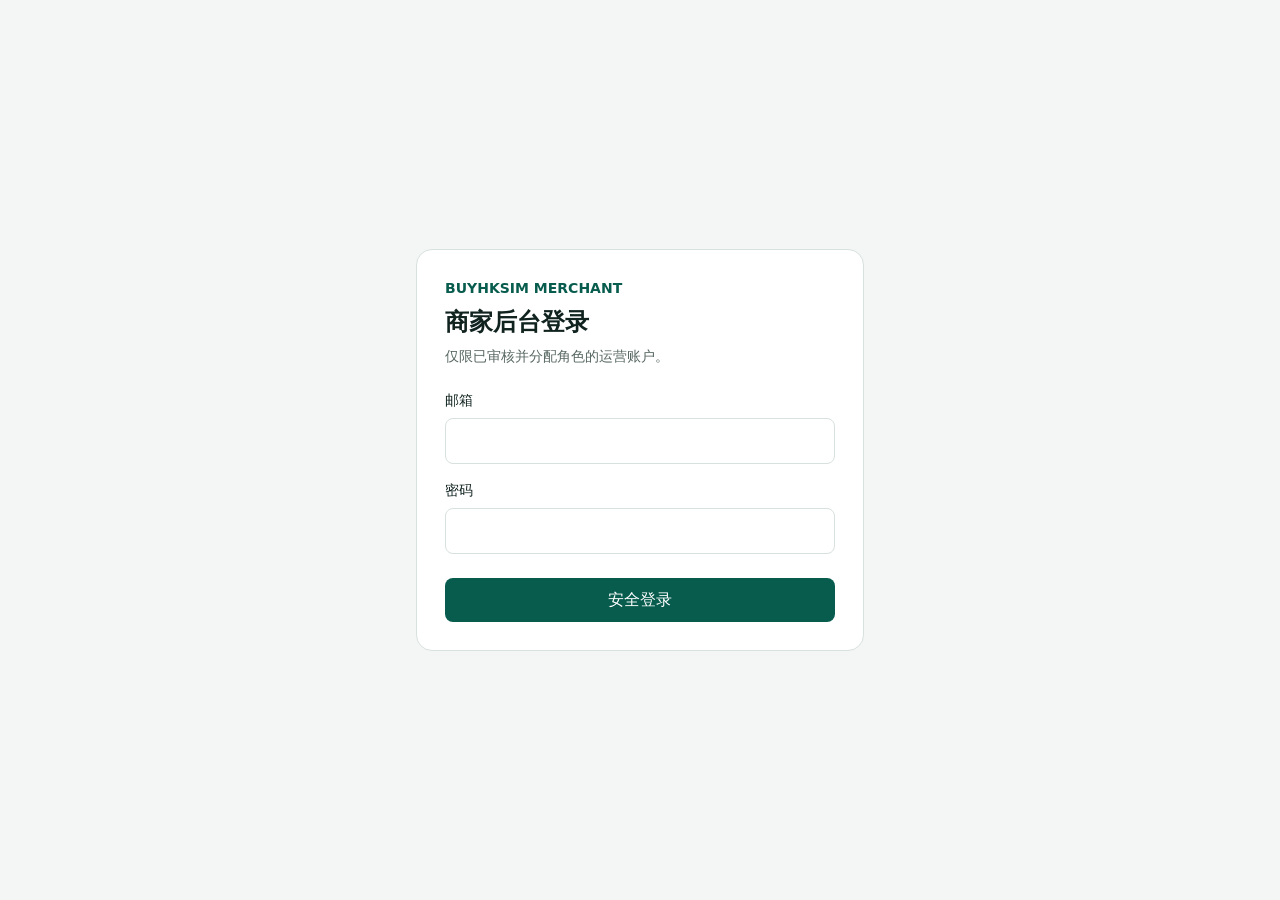
==== index.html @ 3c822fa8 "Deploy BUYHKSIM admin preview" ====
<!DOCTYPE html><!--r_pA7BIcDz5GwpCzPeZqg--><html lang="zh-CN"><head><meta charSet="utf-8"/><meta name="viewport" content="width=device-width, initial-scale=1"/><link rel="stylesheet" href="/_next/static/css/5948abf37338e912.css" data-precedence="next"/><link rel="preload" as="script" fetchPriority="low" href="/_next/static/chunks/webpack-d9fe5c5ec31b2563.js"/><script src="/_next/static/chunks/0a15a5ab-22b1b95393511d55.js" async=""></script><script src="/_next/static/chunks/238-93053481cd14ea7a.js" async=""></script><script src="/_next/static/chunks/main-app-5f81127632abc737.js" async=""></script><script src="/_next/static/chunks/9-a4e8e1571bce4698.js" async=""></script><script src="/_next/static/chunks/396-c5452c662c9ab823.js" async=""></script><script src="/_next/static/chunks/819-9cd916f6e30139cc.js" async=""></script><script src="/_next/static/chunks/app/layout-483d50306d884c04.js" async=""></script><script src="/_next/static/chunks/app/error-6ee60483fe021805.js" async=""></script><script src="/_next/static/chunks/app/not-found-3447f2c34a477557.js" async=""></script><script src="/_next/static/chunks/app/page-5057afc28512d126.js" async=""></script><meta name="theme-color" media="(prefers-color-scheme: light)" content="#f3f6f4"/><meta name="theme-color" media="(prefers-color-scheme: dark)" content="#07110e"/><meta name="color-scheme" content="light dark"/><title>BUYHKSIM 商家管理后台</title><meta name="description" content="BUYHKSIM 商品、订单、库存、营销与财务运营后台"/><meta name="robots" content="noindex, nofollow"/><script id="admin-theme-bootstrap">(()=>{try{const t=localStorage.getItem("buyhksim-admin-theme")||"system";const d=t==="dark"||(t==="system"&&matchMedia("(prefers-color-scheme: dark)").matches);document.documentElement.dataset.theme=d?"dark":"light"}catch{document.documentElement.dataset.theme="light"}})()</script><script src="/_next/static/chunks/polyfills-42372ed130431b0a.js" noModule=""></script></head><body><div hidden=""><!--$--><!--/$--></div><div class="grid min-h-screen place-items-center quiet">正在验证管理会话…</div><script src="/_next/static/chunks/webpack-d9fe5c5ec31b2563.js" id="_R_" async=""></script><script>(self.__next_f=self.__next_f||[]).push([0])</script><script>self.__next_f.push([1,"1:\"$Sreact.fragment\"\n2:I[2497,[\"9\",\"static/chunks/9-a4e8e1571bce4698.js\",\"396\",\"static/chunks/396-c5452c662c9ab823.js\",\"819\",\"static/chunks/819-9cd916f6e30139cc.js\",\"177\",\"static/chunks/app/layout-483d50306d884c04.js\"],\"AdminShell\"]\n3:I[9849,[],\"\"]\n4:I[7799,[\"39\",\"static/chunks/app/error-6ee60483fe021805.js\"],\"default\"]\n5:I[7069,[],\"\"]\n6:I[2396,[\"396\",\"static/chunks/396-c5452c662c9ab823.js\",\"345\",\"static/chunks/app/not-found-3447f2c34a477557.js\"],\"\"]\n7:I[4768,[],\"ClientPageRoot\"]\n8:I[434,[\"9\",\"static/chunks/9-a4e8e1571bce4698.js\",\"396\",\"static/chunks/396-c5452c662c9ab823.js\",\"974\",\"static/chunks/app/page-5057afc28512d126.js\"],\"default\"]\nb:I[3788,[],\"OutletBoundary\"]\nd:I[6261,[],\"AsyncMetadataOutlet\"]\nf:I[3788,[],\"ViewportBoundary\"]\n11:I[3788,[],\"MetadataBoundary\"]\n12:\"$Sreact.suspense\"\n14:I[5691,[],\"\"]\n:HL[\"/_next/static/css/5948abf37338e912.css\",\"style\"]\n"])</script><script>self.__next_f.push([1,"0:{\"P\":null,\"b\":\"r-pA7BIcDz5GwpCzPeZqg\",\"p\":\"\",\"c\":[\"\",\"\"],\"i\":false,\"f\":[[[\"\",{\"children\":[\"__PAGE__\",{}]},\"$undefined\",\"$undefined\",true],[\"\",[\"$\",\"$1\",\"c\",{\"children\":[[[\"$\",\"link\",\"0\",{\"rel\":\"stylesheet\",\"href\":\"/_next/static/css/5948abf37338e912.css\",\"precedence\":\"next\",\"crossOrigin\":\"$undefined\",\"nonce\":\"$undefined\"}]],[\"$\",\"html\",null,{\"lang\":\"zh-CN\",\"suppressHydrationWarning\":true,\"children\":[[\"$\",\"head\",null,{\"children\":[\"$\",\"script\",null,{\"id\":\"admin-theme-bootstrap\",\"dangerouslySetInnerHTML\":{\"__html\":\"(()=\u003e{try{const t=localStorage.getItem(\\\"buyhksim-admin-theme\\\")||\\\"system\\\";const d=t===\\\"dark\\\"||(t===\\\"system\\\"\u0026\u0026matchMedia(\\\"(prefers-color-scheme: dark)\\\").matches);document.documentElement.dataset.theme=d?\\\"dark\\\":\\\"light\\\"}catch{document.documentElement.dataset.theme=\\\"light\\\"}})()\"}}]}],[\"$\",\"body\",null,{\"children\":[\"$\",\"$L2\",null,{\"children\":[\"$\",\"$L3\",null,{\"parallelRouterKey\":\"children\",\"error\":\"$4\",\"errorStyles\":[],\"errorScripts\":[],\"template\":[\"$\",\"$L5\",null,{}],\"templateStyles\":\"$undefined\",\"templateScripts\":\"$undefined\",\"notFound\":[[\"$\",\"section\",null,{\"className\":\"surface mx-auto max-w-xl rounded-2xl p-8 text-center\",\"children\":[[\"$\",\"p\",null,{\"className\":\"text-sm font-semibold text-[var(--forest)]\",\"children\":\"404\"}],[\"$\",\"h1\",null,{\"className\":\"mt-2 text-2xl font-black\",\"children\":\"管理页面不存在\"}],[\"$\",\"p\",null,{\"className\":\"mt-2 quiet\",\"children\":\"该功能可能已调整位置，请返回经营概览继续操作。\"}],[\"$\",\"$L6\",null,{\"href\":\"/\",\"className\":\"primary-action mt-6 inline-flex rounded-lg px-5 py-2.5 font-semibold\",\"children\":\"返回经营概览\"}]]}],[]],\"forbidden\":\"$undefined\",\"unauthorized\":\"$undefined\"}]}]}]]}]]}],{\"children\":[\"__PAGE__\",[\"$\",\"$1\",\"c\",{\"children\":[[\"$\",\"$L7\",null,{\"Component\":\"$8\",\"searchParams\":{},\"params\":{},\"promises\":[\"$@9\",\"$@a\"]}],null,[\"$\",\"$Lb\",null,{\"children\":[\"$Lc\",[\"$\",\"$Ld\",null,{\"promise\":\"$@e\"}]]}]]}],{},null,false]},[[\"$\",\"div\",\"l\",{\"role\":\"status\",\"aria-live\":\"polite\",\"className\":\"space-y-6\",\"children\":[[\"$\",\"span\",null,{\"className\":\"sr-only\",\"children\":\"正在加载管理页面\"}],[\"$\",\"div\",null,{\"className\":\"h-4 w-36 animate-pulse rounded bg-[var(--wash)]\"}],[\"$\",\"div\",null,{\"className\":\"h-10 w-56 animate-pulse rounded-lg bg-[var(--wash)]\"}],[\"$\",\"div\",null,{\"className\":\"grid gap-4 sm:grid-cols-2 xl:grid-cols-4\",\"children\":[[\"$\",\"div\",\"0\",{\"className\":\"surface h-36 animate-pulse rounded-xl bg-[var(--surface-muted)]\"}],[\"$\",\"div\",\"1\",{\"className\":\"surface h-36 animate-pulse rounded-xl bg-[var(--surface-muted)]\"}],[\"$\",\"div\",\"2\",{\"className\":\"surface h-36 animate-pulse rounded-xl bg-[var(--surface-muted)]\"}],[\"$\",\"div\",\"3\",{\"className\":\"surface h-36 animate-pulse rounded-xl bg-[var(--surface-muted)]\"}]]}],[\"$\",\"div\",null,{\"className\":\"surface h-72 animate-pulse rounded-xl bg-[var(--surface-muted)]\"}]]}],[],[]],false],[\"$\",\"$1\",\"h\",{\"children\":[null,[[\"$\",\"$Lf\",null,{\"children\":\"$L10\"}],null],[\"$\",\"$L11\",null,{\"children\":[\"$\",\"div\",null,{\"hidden\":true,\"children\":[\"$\",\"$12\",null,{\"fallback\":null,\"children\":\"$L13\"}]}]}]]}],false]],\"m\":\"$undefined\",\"G\":[\"$14\",[]],\"s\":false,\"S\":true}\n"])</script><script>self.__next_f.push([1,"9:{}\na:\"$0:f:0:1:2:children:1:props:children:0:props:params\"\n"])</script><script>self.__next_f.push([1,"10:[[\"$\",\"meta\",\"0\",{\"charSet\":\"utf-8\"}],[\"$\",\"meta\",\"1\",{\"name\":\"viewport\",\"content\":\"width=device-width, initial-scale=1\"}],[\"$\",\"meta\",\"2\",{\"name\":\"theme-color\",\"media\":\"(prefers-color-scheme: light)\",\"content\":\"#f3f6f4\"}],[\"$\",\"meta\",\"3\",{\"name\":\"theme-color\",\"media\":\"(prefers-color-scheme: dark)\",\"content\":\"#07110e\"}],[\"$\",\"meta\",\"4\",{\"name\":\"color-scheme\",\"content\":\"light dark\"}]]\nc:null\n"])</script><script>self.__next_f.push([1,"e:{\"metadata\":[[\"$\",\"title\",\"0\",{\"children\":\"BUYHKSIM 商家管理后台\"}],[\"$\",\"meta\",\"1\",{\"name\":\"description\",\"content\":\"BUYHKSIM 商品、订单、库存、营销与财务运营后台\"}],[\"$\",\"meta\",\"2\",{\"name\":\"robots\",\"content\":\"noindex, nofollow\"}]],\"error\":null,\"digest\":\"$undefined\"}\n"])</script><script>self.__next_f.push([1,"13:\"$e:metadata\"\n"])</script></body></html>
---- _next/static/css/5948abf37338e912.css ----
/*! tailwindcss v4.3.3 | MIT License | https://tailwindcss.com */@layer properties{@supports (((-webkit-hyphens:none)) and (not (margin-trim:inline))) or ((-moz-orient:inline) and (not (color:rgb(from red r g b)))){*,::backdrop,:after,:before{--tw-translate-x:0;--tw-translate-y:0;--tw-translate-z:0;--tw-space-y-reverse:0;--tw-border-style:solid;--tw-font-weight:initial;--tw-tracking:initial;--tw-shadow:0 0 #0000;--tw-shadow-color:initial;--tw-shadow-alpha:100%;--tw-inset-shadow:0 0 #0000;--tw-inset-shadow-color:initial;--tw-inset-shadow-alpha:100%;--tw-ring-color:initial;--tw-ring-shadow:0 0 #0000;--tw-inset-ring-color:initial;--tw-inset-ring-shadow:0 0 #0000;--tw-ring-inset:initial;--tw-ring-offset-width:0px;--tw-ring-offset-color:#fff;--tw-ring-offset-shadow:0 0 #0000}}}@layer theme{:host,:root{--font-sans:-apple-system,BlinkMacSystemFont,"Segoe UI",Roboto,"Helvetica Neue","Noto Sans",Arial,sans-serif,"Apple Color Emoji","Segoe UI Emoji","Segoe UI Symbol","Noto Color Emoji";--font-mono:ui-monospace,SFMono-Regular,Menlo,Monaco,Consolas,"Liberation Mono","Courier New",monospace;--color-amber-600:oklch(66.6% .179 58.318);--color-amber-700:oklch(55.5% .163 48.998);--color-slate-50:oklch(98.4% .003 247.858);--color-white:#fff;--spacing:.25rem;--container-md:28rem;--container-xl:36rem;--container-3xl:48rem;--text-xs:.75rem;--text-xs--line-height:calc(1 / .75);--text-sm:.875rem;--text-sm--line-height:calc(1.25 / .875);--text-lg:1.125rem;--text-lg--line-height:calc(1.75 / 1.125);--text-xl:1.25rem;--text-xl--line-height:calc(1.75 / 1.25);--text-2xl:1.5rem;--text-2xl--line-height:calc(2 / 1.5);--text-3xl:1.875rem;--text-3xl--line-height:calc(2.25 / 1.875);--font-weight-medium:500;--font-weight-semibold:600;--font-weight-bold:700;--font-weight-black:900;--tracking-wider:.05em;--tracking-widest:.1em;--radius-lg:.5rem;--radius-xl:.75rem;--radius-2xl:1rem;--animate-pulse:pulse 2s cubic-bezier(.4,0,.6,1) infinite;--default-transition-duration:.15s;--default-transition-timing-function:cubic-bezier(.4,0,.2,1);--default-font-family:var(--font-sans);--default-mono-font-family:var(--font-mono)}}@layer base{*,::backdrop,:after,:before{box-sizing:border-box;border:0 solid;margin:0;padding:0}::file-selector-button{box-sizing:border-box;border:0 solid;margin:0;padding:0}:host,html{-webkit-text-size-adjust:100%;tab-size:4;line-height:1.5;font-family:var(--default-font-family,-apple-system,BlinkMacSystemFont,"Segoe UI",Roboto,"Helvetica Neue","Noto Sans",Arial,sans-serif,"Apple Color Emoji","Segoe UI Emoji","Segoe UI Symbol","Noto Color Emoji");font-feature-settings:var(--default-font-feature-settings,normal);font-variation-settings:var(--default-font-variation-settings,normal);-webkit-tap-highlight-color:transparent}hr{height:0;color:inherit;border-top-width:1px}abbr:where([title]){-webkit-text-decoration:underline dotted;text-decoration:underline dotted}h1,h2,h3,h4,h5,h6{font-size:inherit;font-weight:inherit}a{color:inherit;-webkit-text-decoration:inherit;text-decoration:inherit}b,strong{font-weight:bolder}code,kbd,pre,samp{font-family:var(--default-mono-font-family,ui-monospace,SFMono-Regular,Menlo,Monaco,Consolas,"Liberation Mono","Courier New",monospace);font-feature-settings:var(--default-mono-font-feature-settings,normal);font-variation-settings:var(--default-mono-font-variation-settings,normal);font-size:1em}small{font-size:80%}sub,sup{vertical-align:baseline;font-size:75%;line-height:0;position:relative}sub{bottom:-.25em}sup{top:-.5em}table{text-indent:0;border-color:inherit;border-collapse:collapse}:-moz-focusring:where(:not(iframe)){outline:auto}progress{vertical-align:baseline}summary{display:list-item}menu,ol,ul{list-style:none}audio,canvas,embed,iframe,img,object,svg,video{vertical-align:middle;display:block}img,video{max-width:100%;height:auto}button,input,optgroup,select,textarea{font:inherit;font-feature-settings:inherit;font-variation-settings:inherit;letter-spacing:inherit;color:inherit;opacity:1;background-color:#0000;border-radius:0}::file-selector-button{font:inherit;font-feature-settings:inherit;font-variation-settings:inherit;letter-spacing:inherit;color:inherit;opacity:1;background-color:#0000;border-radius:0}:where(select:is([multiple],[size])) optgroup{font-weight:bolder}:where(select:is([multiple],[size])) optgroup option{padding-inline-start:20px}::file-selector-button{margin-inline-end:4px}::placeholder{opacity:1}@supports (not ((-webkit-appearance:-apple-pay-button))) or (contain-intrinsic-size:1px){::placeholder{color:currentColor}@supports (color:color-mix(in lab,red,red)){::placeholder{color:color-mix(in oklab,currentcolor 50%,transparent)}}}textarea{resize:vertical}::-webkit-search-decoration{-webkit-appearance:none}::-webkit-date-and-time-value{min-height:1lh;text-align:inherit}::-webkit-datetime-edit{display:inline-flex}::-webkit-datetime-edit-fields-wrapper{padding:0}::-webkit-datetime-edit,::-webkit-datetime-edit-year-field{padding-block:0}::-webkit-datetime-edit-day-field,::-webkit-datetime-edit-month-field{padding-block:0}::-webkit-datetime-edit-hour-field,::-webkit-datetime-edit-minute-field{padding-block:0}::-webkit-datetime-edit-millisecond-field,::-webkit-datetime-edit-second-field{padding-block:0}::-webkit-datetime-edit-meridiem-field{padding-block:0}::-webkit-calendar-picker-indicator{line-height:1}:-moz-ui-invalid{box-shadow:none}button,input:where([type=button],[type=reset],[type=submit]){appearance:button}::file-selector-button{appearance:button}::-webkit-inner-spin-button,::-webkit-outer-spin-button{height:auto}[hidden]:where(:not([hidden=until-found])){display:none!important}}@layer components;@layer utilities{.visible{visibility:visible}.sr-only{clip-path:inset(50%);white-space:nowrap;border-width:0;width:1px;height:1px;margin:-1px;padding:0;position:absolute;overflow:hidden}.fixed{position:fixed}.sticky{position:sticky}.inset-0{inset:0}.inset-y-0{inset-block:0}.top-0{top:0}.top-3{top:calc(var(--spacing) * 3)}.left-0{left:0}.left-3{left:calc(var(--spacing) * 3)}.z-10{z-index:10}.z-30{z-index:30}.z-40{z-index:40}.z-50{z-index:50}.z-\[90\]{z-index:90}.mx-auto{margin-inline:auto}.mt-1{margin-top:var(--spacing)}.mt-2{margin-top:calc(var(--spacing) * 2)}.mt-3{margin-top:calc(var(--spacing) * 3)}.mt-4{margin-top:calc(var(--spacing) * 4)}.mt-5{margin-top:calc(var(--spacing) * 5)}.mt-6{margin-top:calc(var(--spacing) * 6)}.mt-7{margin-top:calc(var(--spacing) * 7)}.mb-1{margin-bottom:var(--spacing)}.mb-2{margin-bottom:calc(var(--spacing) * 2)}.mb-6{margin-bottom:calc(var(--spacing) * 6)}.ml-auto{margin-left:auto}.block{display:block}.flex{display:flex}.grid{display:grid}.hidden{display:none}.inline-flex{display:inline-flex}.table{display:table}.h-4{height:calc(var(--spacing) * 4)}.h-9{height:calc(var(--spacing) * 9)}.h-10{height:calc(var(--spacing) * 10)}.h-20{height:calc(var(--spacing) * 20)}.h-36{height:calc(var(--spacing) * 36)}.h-72{height:calc(var(--spacing) * 72)}.h-fit{height:fit-content}.max-h-\[92vh\]{max-height:92vh}.min-h-11{min-height:calc(var(--spacing) * 11)}.min-h-20{min-height:calc(var(--spacing) * 20)}.min-h-24{min-height:calc(var(--spacing) * 24)}.min-h-screen{min-height:100vh}.w-9{width:calc(var(--spacing) * 9)}.w-10{width:calc(var(--spacing) * 10)}.w-36{width:calc(var(--spacing) * 36)}.w-56{width:calc(var(--spacing) * 56)}.w-\[280px\]{width:280px}.w-full{width:100%}.max-w-3xl{max-width:var(--container-3xl)}.max-w-md{max-width:var(--container-md)}.max-w-xl{max-width:var(--container-xl)}.min-w-0{min-width:0}.min-w-\[220px\]{min-width:220px}.min-w-\[760px\]{min-width:760px}.min-w-\[900px\]{min-width:900px}.flex-1{flex:1}.shrink-0{flex-shrink:0}.-translate-x-full{--tw-translate-x:-100%}.-translate-x-full,.translate-x-0{translate:var(--tw-translate-x) var(--tw-translate-y)}.translate-x-0{--tw-translate-x:0px}.-translate-y-24{--tw-translate-y:calc(var(--spacing) * -24);translate:var(--tw-translate-x) var(--tw-translate-y)}.animate-pulse{animation:var(--animate-pulse)}.flex-wrap{flex-wrap:wrap}.place-items-center{place-items:center}.items-center{align-items:center}.items-end{align-items:flex-end}.justify-between{justify-content:space-between}.justify-end{justify-content:flex-end}.gap-1{gap:var(--spacing)}.gap-2{gap:calc(var(--spacing) * 2)}.gap-3{gap:calc(var(--spacing) * 3)}.gap-4{gap:calc(var(--spacing) * 4)}.gap-6{gap:calc(var(--spacing) * 6)}:where(.space-y-3>:not(:last-child)){--tw-space-y-reverse:0;margin-block-start:calc(calc(var(--spacing) * 3) * var(--tw-space-y-reverse));margin-block-end:calc(calc(var(--spacing) * 3) * calc(1 - var(--tw-space-y-reverse)))}:where(.space-y-6>:not(:last-child)){--tw-space-y-reverse:0;margin-block-start:calc(calc(var(--spacing) * 6) * var(--tw-space-y-reverse));margin-block-end:calc(calc(var(--spacing) * 6) * calc(1 - var(--tw-space-y-reverse)))}.truncate{text-overflow:ellipsis;white-space:nowrap}.overflow-hidden,.truncate{overflow:hidden}.overflow-x-auto{overflow-x:auto}.overflow-y-auto{overflow-y:auto}.rounded{border-radius:.25rem}.rounded-2xl{border-radius:var(--radius-2xl)}.rounded-full{border-radius:3.40282e+38px}.rounded-lg{border-radius:var(--radius-lg)}.rounded-xl{border-radius:var(--radius-xl)}.border{border-style:var(--tw-border-style);border-width:1px}.border-2{border-style:var(--tw-border-style);border-width:2px}.border-t{border-top-style:var(--tw-border-style);border-top-width:1px}.border-b{border-bottom-style:var(--tw-border-style);border-bottom-width:1px}.border-dashed{--tw-border-style:dashed;border-style:dashed}.border-\[var\(--forest\)\]{border-color:var(--forest)}.border-\[var\(--line\)\]{border-color:var(--line)}.border-white\/10{border-color:#ffffff1a}@supports (color:color-mix(in lab,red,red)){.border-white\/10{border-color:color-mix(in oklab,var(--color-white) 10%,transparent)}}.bg-\[\#0b6d5b\]{background-color:#0b6d5b}.bg-\[\#071526\]{background-color:#071526}.bg-\[var\(--action\)\]{background-color:var(--action)}.bg-\[var\(--page\)\]{background-color:var(--page)}.bg-\[var\(--sidebar\)\]{background-color:var(--sidebar)}.bg-\[var\(--surface\)\]{background-color:var(--surface)}.bg-\[var\(--surface-muted\)\]{background-color:var(--surface-muted)}.bg-\[var\(--surface-raised\)\]{background-color:var(--surface-raised)}.bg-\[var\(--wash\)\]{background-color:var(--wash)}.bg-slate-50{background-color:var(--color-slate-50)}.bg-transparent{background-color:#0000}.bg-white\/14{background-color:#ffffff24}@supports (color:color-mix(in lab,red,red)){.bg-white\/14{background-color:color-mix(in oklab,var(--color-white) 14%,transparent)}}.p-3{padding:calc(var(--spacing) * 3)}.p-4{padding:calc(var(--spacing) * 4)}.p-5{padding:calc(var(--spacing) * 5)}.p-6{padding:calc(var(--spacing) * 6)}.p-7{padding:calc(var(--spacing) * 7)}.p-8{padding:calc(var(--spacing) * 8)}.p-10{padding:calc(var(--spacing) * 10)}.px-2{padding-inline:calc(var(--spacing) * 2)}.px-2\.5{padding-inline:calc(var(--spacing) * 2.5)}.px-3{padding-inline:calc(var(--spacing) * 3)}.px-4{padding-inline:calc(var(--spacing) * 4)}.px-5{padding-inline:calc(var(--spacing) * 5)}.py-1{padding-block:var(--spacing)}.py-1\.5{padding-block:calc(var(--spacing) * 1.5)}.py-2{padding-block:calc(var(--spacing) * 2)}.py-2\.5{padding-block:calc(var(--spacing) * 2.5)}.py-3{padding-block:calc(var(--spacing) * 3)}.pt-5{padding-top:calc(var(--spacing) * 5)}.pb-3{padding-bottom:calc(var(--spacing) * 3)}.pb-4{padding-bottom:calc(var(--spacing) * 4)}.text-center{text-align:center}.text-left{text-align:left}.font-mono{font-family:var(--font-mono)}.text-2xl{font-size:var(--text-2xl);line-height:var(--tw-leading,var(--text-2xl--line-height))}.text-3xl{font-size:var(--text-3xl);line-height:var(--tw-leading,var(--text-3xl--line-height))}.text-lg{font-size:var(--text-lg);line-height:var(--tw-leading,var(--text-lg--line-height))}.text-sm{font-size:var(--text-sm);line-height:var(--tw-leading,var(--text-sm--line-height))}.text-xl{font-size:var(--text-xl);line-height:var(--tw-leading,var(--text-xl--line-height))}.text-xs{font-size:var(--text-xs);line-height:var(--tw-leading,var(--text-xs--line-height))}.font-black{--tw-font-weight:var(--font-weight-black);font-weight:var(--font-weight-black)}.font-bold{--tw-font-weight:var(--font-weight-bold);font-weight:var(--font-weight-bold)}.font-medium{--tw-font-weight:var(--font-weight-medium);font-weight:var(--font-weight-medium)}.font-semibold{--tw-font-weight:var(--font-weight-semibold);font-weight:var(--font-weight-semibold)}.tracking-wider{--tw-tracking:var(--tracking-wider);letter-spacing:var(--tracking-wider)}.tracking-widest{--tw-tracking:var(--tracking-widest);letter-spacing:var(--tracking-widest)}.text-\[var\(--forest\)\]{color:var(--forest)}.text-\[var\(--muted\)\]{color:var(--muted)}.text-amber-600{color:var(--color-amber-600)}.text-amber-700{color:var(--color-amber-700)}.text-white{color:var(--color-white)}.text-white\/60{color:#fff9}@supports (color:color-mix(in lab,red,red)){.text-white\/60{color:color-mix(in oklab,var(--color-white) 60%,transparent)}}.text-white\/70{color:#ffffffb3}@supports (color:color-mix(in lab,red,red)){.text-white\/70{color:color-mix(in oklab,var(--color-white) 70%,transparent)}}.uppercase{text-transform:uppercase}.shadow-2xl{--tw-shadow:0 25px 50px -12px var(--tw-shadow-color,#00000040)}.ring-2,.shadow-2xl{box-shadow:var(--tw-inset-shadow),var(--tw-inset-ring-shadow),var(--tw-ring-offset-shadow),var(--tw-ring-shadow),var(--tw-shadow)}.ring-2{--tw-ring-shadow:var(--tw-ring-inset,) 0 0 0 calc(2px + var(--tw-ring-offset-width)) var(--tw-ring-color,currentcolor)}.ring-\[var\(--focus\)\]{--tw-ring-color:var(--focus)}.transition-colors{transition-property:color,background-color,border-color,outline-color,text-decoration-color,fill,stroke,--tw-gradient-from,--tw-gradient-via,--tw-gradient-to;transition-timing-function:var(--tw-ease,var(--default-transition-timing-function));transition-duration:var(--tw-duration,var(--default-transition-duration))}.transition-transform{transition-property:transform,translate,scale,rotate;transition-timing-function:var(--tw-ease,var(--default-transition-timing-function));transition-duration:var(--tw-duration,var(--default-transition-duration))}.outline-none{--tw-outline-style:none;outline-style:none}@media (hover:hover){.hover\:border-\[var\(--forest\)\]:hover{border-color:var(--forest)}.hover\:bg-\[var\(--wash\)\]:hover{background-color:var(--wash)}.hover\:bg-white\/8:hover{background-color:#ffffff14}@supports (color:color-mix(in lab,red,red)){.hover\:bg-white\/8:hover{background-color:color-mix(in oklab,var(--color-white) 8%,transparent)}}.hover\:bg-white\/10:hover{background-color:#ffffff1a}@supports (color:color-mix(in lab,red,red)){.hover\:bg-white\/10:hover{background-color:color-mix(in oklab,var(--color-white) 10%,transparent)}}.hover\:text-\[var\(--ink\)\]:hover{color:var(--ink)}.hover\:text-white:hover{color:var(--color-white)}}.focus\:translate-y-0:focus{--tw-translate-y:0px;translate:var(--tw-translate-x) var(--tw-translate-y)}.disabled\:opacity-50:disabled{opacity:.5}@media (min-width:40rem){.sm\:col-span-2{grid-column:span 2/span 2}.sm\:block{display:block}.sm\:inline{display:inline}.sm\:grid-cols-2{grid-template-columns:repeat(2,minmax(0,1fr))}.sm\:gap-4{gap:calc(var(--spacing) * 4)}.sm\:p-5{padding:calc(var(--spacing) * 5)}}@media (min-width:48rem){.md\:block{display:block}}@media (min-width:64rem){.lg\:sticky{position:sticky}.lg\:top-0{top:0}.lg\:z-auto{z-index:auto}.lg\:block{display:block}.lg\:grid{display:grid}.lg\:hidden{display:none}.lg\:h-screen{height:100vh}.lg\:w-auto{width:auto}.lg\:translate-x-0{--tw-translate-x:0px;translate:var(--tw-translate-x) var(--tw-translate-y)}.lg\:grid-cols-\[250px_1fr\]{grid-template-columns:250px 1fr}.lg\:p-8{padding:calc(var(--spacing) * 8)}.lg\:px-8{padding-inline:calc(var(--spacing) * 8)}}@media (min-width:80rem){.xl\:sticky{position:sticky}.xl\:top-28{top:calc(var(--spacing) * 28)}.xl\:grid-cols-4{grid-template-columns:repeat(4,minmax(0,1fr))}.xl\:grid-cols-\[1\.5fr_1fr\]{grid-template-columns:1.5fr 1fr}.xl\:grid-cols-\[1fr_420px\]{grid-template-columns:1fr 420px}}}:root{color-scheme:light;--ink:#10231f;--forest:#075c4d;--action:#075c4d;--action-hover:#04483d;--on-action:#fff;--wash:#e8f2ef;--canvas:#f3f6f4;--surface:#fff;--surface-raised:#fff;--surface-muted:#f5f8f7;--field:#fff;--table-head:#edf3f1;--line:#d7e1dd;--muted:#576762;--overlay:#030c0aad;--focus:#075c4d52;--sidebar:#071526}[data-theme=dark]{color-scheme:dark;--ink:#eef7f4;--forest:#62d7bc;--action:#08705e;--action-hover:#0a806b;--on-action:#fff;--wash:#16332c;--canvas:#07110e;--surface:#0e1b17;--surface-raised:#14231e;--surface-muted:#10201b;--field:#0a1713;--table-head:#142720;--line:#294139;--muted:#a7b7b1;--overlay:#000403bd;--focus:#62d7bc61;--sidebar:#061426}*{box-sizing:border-box}body,html{min-width:320px}body,html{background:var(--canvas)}body{color:var(--ink);-webkit-font-smoothing:antialiased;margin:0;font-family:ui-sans-serif,system-ui,-apple-system,BlinkMacSystemFont,Segoe UI,PingFang SC,Microsoft YaHei,sans-serif;line-height:1.5;overflow-x:hidden}.surface{background:var(--surface)}.modal-surface,.surface{border:1px solid var(--line)}.modal-surface{background:var(--surface-raised);color:var(--ink)}.field-surface{background:var(--field);color:var(--ink)}.table-head{background:var(--table-head);color:var(--muted)}.secondary-action{background:var(--surface);color:var(--ink);border:1px solid var(--line)}.primary-action{background:var(--action);color:var(--on-action)}.primary-action:hover{background:var(--action-hover)}.quiet{color:var(--muted)}.app-overlay{background:var(--overlay)}button,input,select,textarea{min-width:0;font:inherit}input,select,textarea{color:var(--ink)}input::placeholder,textarea::placeholder{color:var(--muted);opacity:.82}button{cursor:pointer;line-height:1.25}button:disabled{cursor:not-allowed}a svg,button svg{flex:none}a,button,h1,h2,h3,p,span{overflow-wrap:anywhere}img,svg{max-width:100%}:focus-visible{outline:3px solid var(--focus);outline-offset:2px}.route-progress{z-index:80;background:var(--forest);opacity:0;pointer-events:none;width:36%;height:3px;position:fixed;inset:0 auto auto 0;transform:translate(-110%)}.route-progress[data-active=true]{opacity:1;animation:route-progress 1.1s ease-in-out infinite}@keyframes route-progress{0%{transform:translate(-110%)}to{transform:translate(390%)}}@media (prefers-reduced-motion:reduce){*,:after,:before{scroll-behavior:auto!important;transition-duration:.01ms!important;animation-duration:.01ms!important;animation-iteration-count:1!important}}@property --tw-translate-x{syntax:"*";inherits:false;initial-value:0}@property --tw-translate-y{syntax:"*";inherits:false;initial-value:0}@property --tw-translate-z{syntax:"*";inherits:false;initial-value:0}@property --tw-space-y-reverse{syntax:"*";inherits:false;initial-value:0}@property --tw-border-style{syntax:"*";inherits:false;initial-value:solid}@property --tw-font-weight{syntax:"*";inherits:false}@property --tw-tracking{syntax:"*";inherits:false}@property --tw-shadow{syntax:"*";inherits:false;initial-value:0 0 #0000}@property --tw-shadow-color{syntax:"*";inherits:false}@property --tw-shadow-alpha{syntax:"<percentage>";inherits:false;initial-value:100%}@property --tw-inset-shadow{syntax:"*";inherits:false;initial-value:0 0 #0000}@property --tw-inset-shadow-color{syntax:"*";inherits:false}@property --tw-inset-shadow-alpha{syntax:"<percentage>";inherits:false;initial-value:100%}@property --tw-ring-color{syntax:"*";inherits:false}@property --tw-ring-shadow{syntax:"*";inherits:false;initial-value:0 0 #0000}@property --tw-inset-ring-color{syntax:"*";inherits:false}@property --tw-inset-ring-shadow{syntax:"*";inherits:false;initial-value:0 0 #0000}@property --tw-ring-inset{syntax:"*";inherits:false}@property --tw-ring-offset-width{syntax:"<length>";inherits:false;initial-value:0}@property --tw-ring-offset-color{syntax:"*";inherits:false;initial-value:#fff}@property --tw-ring-offset-shadow{syntax:"*";inherits:false;initial-value:0 0 #0000}@keyframes pulse{50%{opacity:.5}}
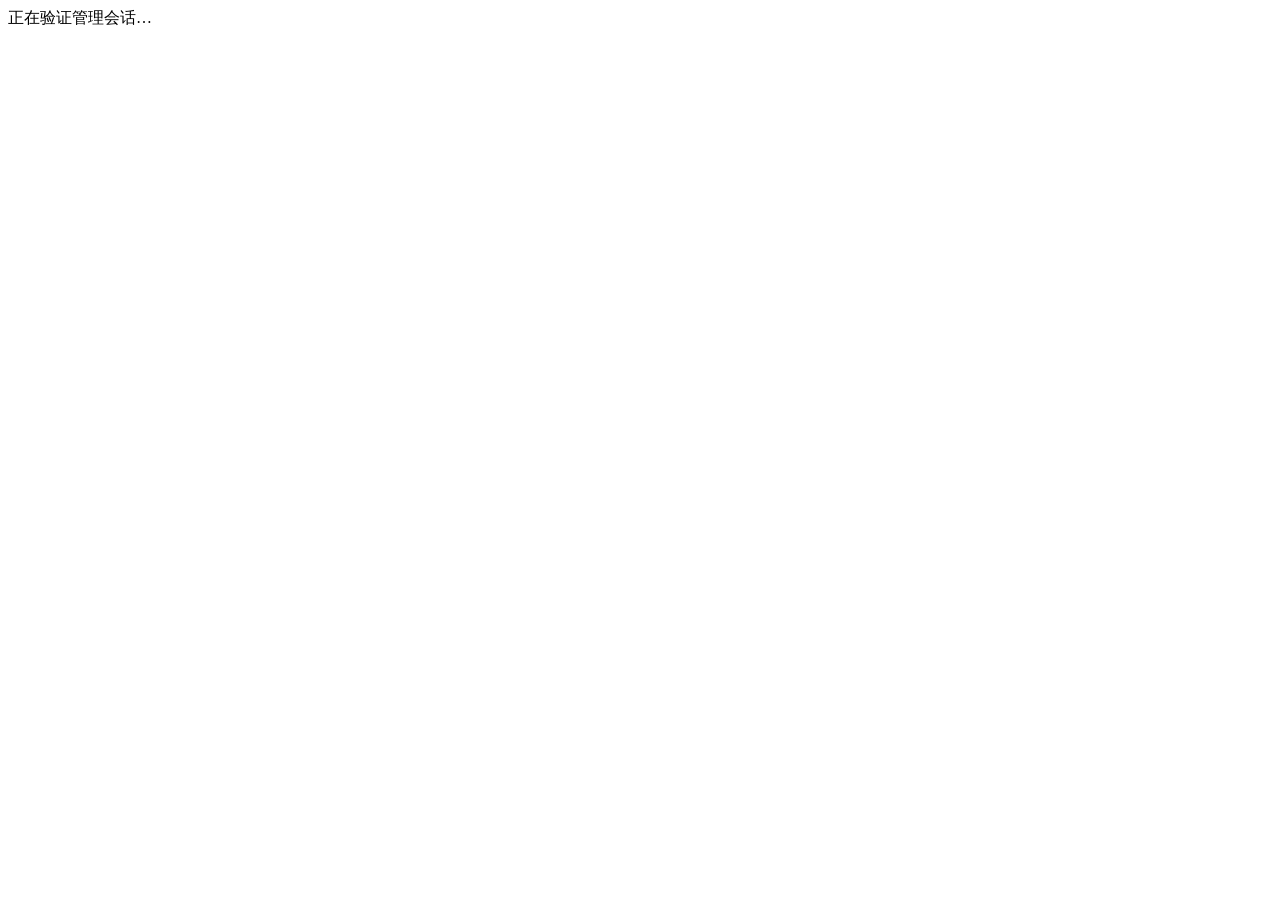
==== commit c3afcc8f: "Fix GitHub Pages base paths" ====
--- a/index.html
+++ b/index.html
@@ -1 +1 @@
-<!DOCTYPE html><!--r_pA7BIcDz5GwpCzPeZqg--><html lang="zh-CN"><head><meta charSet="utf-8"/><meta name="viewport" content="width=device-width, initial-scale=1"/><link rel="stylesheet" href="/_next/static/css/5948abf37338e912.css" data-precedence="next"/><link rel="preload" as="script" fetchPriority="low" href="/_next/static/chunks/webpack-d9fe5c5ec31b2563.js"/><script src="/_next/static/chunks/0a15a5ab-22b1b95393511d55.js" async=""></script><script src="/_next/static/chunks/238-93053481cd14ea7a.js" async=""></script><script src="/_next/static/chunks/main-app-5f81127632abc737.js" async=""></script><script src="/_next/static/chunks/9-a4e8e1571bce4698.js" async=""></script><script src="/_next/static/chunks/396-c5452c662c9ab823.js" async=""></script><script src="/_next/static/chunks/819-9cd916f6e30139cc.js" async=""></script><script src="/_next/static/chunks/app/layout-483d50306d884c04.js" async=""></script><script src="/_next/static/chunks/app/error-6ee60483fe021805.js" async=""></script><script src="/_next/static/chunks/app/not-found-3447f2c34a477557.js" async=""></script><script src="/_next/static/chunks/app/page-5057afc28512d126.js" async=""></script><meta name="theme-color" media="(prefers-color-scheme: light)" content="#f3f6f4"/><meta name="theme-color" media="(prefers-color-scheme: dark)" content="#07110e"/><meta name="color-scheme" content="light dark"/><title>BUYHKSIM 商家管理后台</title><meta name="description" content="BUYHKSIM 商品、订单、库存、营销与财务运营后台"/><meta name="robots" content="noindex, nofollow"/><script id="admin-theme-bootstrap">(()=>{try{const t=localStorage.getItem("buyhksim-admin-theme")||"system";const d=t==="dark"||(t==="system"&&matchMedia("(prefers-color-scheme: dark)").matches);document.documentElement.dataset.theme=d?"dark":"light"}catch{document.documentElement.dataset.theme="light"}})()</script><script src="/_next/static/chunks/polyfills-42372ed130431b0a.js" noModule=""></script></head><body><div hidden=""><!--$--><!--/$--></div><div class="grid min-h-screen place-items-center quiet">正在验证管理会话…</div><script src="/_next/static/chunks/webpack-d9fe5c5ec31b2563.js" id="_R_" async=""></script><script>(self.__next_f=self.__next_f||[]).push([0])</script><script>self.__next_f.push([1,"1:\"$Sreact.fragment\"\n2:I[2497,[\"9\",\"static/chunks/9-a4e8e1571bce4698.js\",\"396\",\"static/chunks/396-c5452c662c9ab823.js\",\"819\",\"static/chunks/819-9cd916f6e30139cc.js\",\"177\",\"static/chunks/app/layout-483d50306d884c04.js\"],\"AdminShell\"]\n3:I[9849,[],\"\"]\n4:I[7799,[\"39\",\"static/chunks/app/error-6ee60483fe021805.js\"],\"default\"]\n5:I[7069,[],\"\"]\n6:I[2396,[\"396\",\"static/chunks/396-c5452c662c9ab823.js\",\"345\",\"static/chunks/app/not-found-3447f2c34a477557.js\"],\"\"]\n7:I[4768,[],\"ClientPageRoot\"]\n8:I[434,[\"9\",\"static/chunks/9-a4e8e1571bce4698.js\",\"396\",\"static/chunks/396-c5452c662c9ab823.js\",\"974\",\"static/chunks/app/page-5057afc28512d126.js\"],\"default\"]\nb:I[3788,[],\"OutletBoundary\"]\nd:I[6261,[],\"AsyncMetadataOutlet\"]\nf:I[3788,[],\"ViewportBoundary\"]\n11:I[3788,[],\"MetadataBoundary\"]\n12:\"$Sreact.suspense\"\n14:I[5691,[],\"\"]\n:HL[\"/_next/static/css/5948abf37338e912.css\",\"style\"]\n"])</script><script>self.__next_f.push([1,"0:{\"P\":null,\"b\":\"r-pA7BIcDz5GwpCzPeZqg\",\"p\":\"\",\"c\":[\"\",\"\"],\"i\":false,\"f\":[[[\"\",{\"children\":[\"__PAGE__\",{}]},\"$undefined\",\"$undefined\",true],[\"\",[\"$\",\"$1\",\"c\",{\"children\":[[[\"$\",\"link\",\"0\",{\"rel\":\"stylesheet\",\"href\":\"/_next/static/css/5948abf37338e912.css\",\"precedence\":\"next\",\"crossOrigin\":\"$undefined\",\"nonce\":\"$undefined\"}]],[\"$\",\"html\",null,{\"lang\":\"zh-CN\",\"suppressHydrationWarning\":true,\"children\":[[\"$\",\"head\",null,{\"children\":[\"$\",\"script\",null,{\"id\":\"admin-theme-bootstrap\",\"dangerouslySetInnerHTML\":{\"__html\":\"(()=\u003e{try{const t=localStorage.getItem(\\\"buyhksim-admin-theme\\\")||\\\"system\\\";const d=t===\\\"dark\\\"||(t===\\\"system\\\"\u0026\u0026matchMedia(\\\"(prefers-color-scheme: dark)\\\").matches);document.documentElement.dataset.theme=d?\\\"dark\\\":\\\"light\\\"}catch{document.documentElement.dataset.theme=\\\"light\\\"}})()\"}}]}],[\"$\",\"body\",null,{\"children\":[\"$\",\"$L2\",null,{\"children\":[\"$\",\"$L3\",null,{\"parallelRouterKey\":\"children\",\"error\":\"$4\",\"errorStyles\":[],\"errorScripts\":[],\"template\":[\"$\",\"$L5\",null,{}],\"templateStyles\":\"$undefined\",\"templateScripts\":\"$undefined\",\"notFound\":[[\"$\",\"section\",null,{\"className\":\"surface mx-auto max-w-xl rounded-2xl p-8 text-center\",\"children\":[[\"$\",\"p\",null,{\"className\":\"text-sm font-semibold text-[var(--forest)]\",\"children\":\"404\"}],[\"$\",\"h1\",null,{\"className\":\"mt-2 text-2xl font-black\",\"children\":\"管理页面不存在\"}],[\"$\",\"p\",null,{\"className\":\"mt-2 quiet\",\"children\":\"该功能可能已调整位置，请返回经营概览继续操作。\"}],[\"$\",\"$L6\",null,{\"href\":\"/\",\"className\":\"primary-action mt-6 inline-flex rounded-lg px-5 py-2.5 font-semibold\",\"children\":\"返回经营概览\"}]]}],[]],\"forbidden\":\"$undefined\",\"unauthorized\":\"$undefined\"}]}]}]]}]]}],{\"children\":[\"__PAGE__\",[\"$\",\"$1\",\"c\",{\"children\":[[\"$\",\"$L7\",null,{\"Component\":\"$8\",\"searchParams\":{},\"params\":{},\"promises\":[\"$@9\",\"$@a\"]}],null,[\"$\",\"$Lb\",null,{\"children\":[\"$Lc\",[\"$\",\"$Ld\",null,{\"promise\":\"$@e\"}]]}]]}],{},null,false]},[[\"$\",\"div\",\"l\",{\"role\":\"status\",\"aria-live\":\"polite\",\"className\":\"space-y-6\",\"children\":[[\"$\",\"span\",null,{\"className\":\"sr-only\",\"children\":\"正在加载管理页面\"}],[\"$\",\"div\",null,{\"className\":\"h-4 w-36 animate-pulse rounded bg-[var(--wash)]\"}],[\"$\",\"div\",null,{\"className\":\"h-10 w-56 animate-pulse rounded-lg bg-[var(--wash)]\"}],[\"$\",\"div\",null,{\"className\":\"grid gap-4 sm:grid-cols-2 xl:grid-cols-4\",\"children\":[[\"$\",\"div\",\"0\",{\"className\":\"surface h-36 animate-pulse rounded-xl bg-[var(--surface-muted)]\"}],[\"$\",\"div\",\"1\",{\"className\":\"surface h-36 animate-pulse rounded-xl bg-[var(--surface-muted)]\"}],[\"$\",\"div\",\"2\",{\"className\":\"surface h-36 animate-pulse rounded-xl bg-[var(--surface-muted)]\"}],[\"$\",\"div\",\"3\",{\"className\":\"surface h-36 animate-pulse rounded-xl bg-[var(--surface-muted)]\"}]]}],[\"$\",\"div\",null,{\"className\":\"surface h-72 animate-pulse rounded-xl bg-[var(--surface-muted)]\"}]]}],[],[]],false],[\"$\",\"$1\",\"h\",{\"children\":[null,[[\"$\",\"$Lf\",null,{\"children\":\"$L10\"}],null],[\"$\",\"$L11\",null,{\"children\":[\"$\",\"div\",null,{\"hidden\":true,\"children\":[\"$\",\"$12\",null,{\"fallback\":null,\"children\":\"$L13\"}]}]}]]}],false]],\"m\":\"$undefined\",\"G\":[\"$14\",[]],\"s\":false,\"S\":true}\n"])</script><script>self.__next_f.push([1,"9:{}\na:\"$0:f:0:1:2:children:1:props:children:0:props:params\"\n"])</script><script>self.__next_f.push([1,"10:[[\"$\",\"meta\",\"0\",{\"charSet\":\"utf-8\"}],[\"$\",\"meta\",\"1\",{\"name\":\"viewport\",\"content\":\"width=device-width, initial-scale=1\"}],[\"$\",\"meta\",\"2\",{\"name\":\"theme-color\",\"media\":\"(prefers-color-scheme: light)\",\"content\":\"#f3f6f4\"}],[\"$\",\"meta\",\"3\",{\"name\":\"theme-color\",\"media\":\"(prefers-color-scheme: dark)\",\"content\":\"#07110e\"}],[\"$\",\"meta\",\"4\",{\"name\":\"color-scheme\",\"content\":\"light dark\"}]]\nc:null\n"])</script><script>self.__next_f.push([1,"e:{\"metadata\":[[\"$\",\"title\",\"0\",{\"children\":\"BUYHKSIM 商家管理后台\"}],[\"$\",\"meta\",\"1\",{\"name\":\"description\",\"content\":\"BUYHKSIM 商品、订单、库存、营销与财务运营后台\"}],[\"$\",\"meta\",\"2\",{\"name\":\"robots\",\"content\":\"noindex, nofollow\"}]],\"error\":null,\"digest\":\"$undefined\"}\n"])</script><script>self.__next_f.push([1,"13:\"$e:metadata\"\n"])</script></body></html>+<!DOCTYPE html><!--yE3GMSaFGXa3eH02vQToe--><html lang="zh-CN"><head><meta charSet="utf-8"/><meta name="viewport" content="width=device-width, initial-scale=1"/><link rel="stylesheet" href="/buyhksim-admin-v2/_next/static/css/5948abf37338e912.css" data-precedence="next"/><link rel="preload" as="script" fetchPriority="low" href="/buyhksim-admin-v2/_next/static/chunks/webpack-23f67da53d1bca6f.js"/><script src="/buyhksim-admin-v2/_next/static/chunks/0a15a5ab-22b1b95393511d55.js" async=""></script><script src="/buyhksim-admin-v2/_next/static/chunks/238-c9f2db15b6b7f90e.js" async=""></script><script src="/buyhksim-admin-v2/_next/static/chunks/main-app-5f81127632abc737.js" async=""></script><script src="/buyhksim-admin-v2/_next/static/chunks/9-a4e8e1571bce4698.js" async=""></script><script src="/buyhksim-admin-v2/_next/static/chunks/396-c5452c662c9ab823.js" async=""></script><script src="/buyhksim-admin-v2/_next/static/chunks/819-9cd916f6e30139cc.js" async=""></script><script src="/buyhksim-admin-v2/_next/static/chunks/app/layout-483d50306d884c04.js" async=""></script><script src="/buyhksim-admin-v2/_next/static/chunks/app/error-6ee60483fe021805.js" async=""></script><script src="/buyhksim-admin-v2/_next/static/chunks/app/not-found-3447f2c34a477557.js" async=""></script><script src="/buyhksim-admin-v2/_next/static/chunks/app/page-5057afc28512d126.js" async=""></script><meta name="theme-color" media="(prefers-color-scheme: light)" content="#f3f6f4"/><meta name="theme-color" media="(prefers-color-scheme: dark)" content="#07110e"/><meta name="color-scheme" content="light dark"/><title>BUYHKSIM 商家管理后台</title><meta name="description" content="BUYHKSIM 商品、订单、库存、营销与财务运营后台"/><meta name="robots" content="noindex, nofollow"/><script id="admin-theme-bootstrap">(()=>{try{const t=localStorage.getItem("buyhksim-admin-theme")||"system";const d=t==="dark"||(t==="system"&&matchMedia("(prefers-color-scheme: dark)").matches);document.documentElement.dataset.theme=d?"dark":"light"}catch{document.documentElement.dataset.theme="light"}})()</script><script src="/buyhksim-admin-v2/_next/static/chunks/polyfills-42372ed130431b0a.js" noModule=""></script></head><body><div hidden=""><!--$--><!--/$--></div><div class="grid min-h-screen place-items-center quiet">正在验证管理会话…</div><script src="/buyhksim-admin-v2/_next/static/chunks/webpack-23f67da53d1bca6f.js" id="_R_" async=""></script><script>(self.__next_f=self.__next_f||[]).push([0])</script><script>self.__next_f.push([1,"1:\"$Sreact.fragment\"\n2:I[2497,[\"9\",\"static/chunks/9-a4e8e1571bce4698.js\",\"396\",\"static/chunks/396-c5452c662c9ab823.js\",\"819\",\"static/chunks/819-9cd916f6e30139cc.js\",\"177\",\"static/chunks/app/layout-483d50306d884c04.js\"],\"AdminShell\"]\n3:I[9849,[],\"\"]\n4:I[7799,[\"39\",\"static/chunks/app/error-6ee60483fe021805.js\"],\"default\"]\n5:I[7069,[],\"\"]\n6:I[2396,[\"396\",\"static/chunks/396-c5452c662c9ab823.js\",\"345\",\"static/chunks/app/not-found-3447f2c34a477557.js\"],\"\"]\n7:I[4768,[],\"ClientPageRoot\"]\n8:I[434,[\"9\",\"static/chunks/9-a4e8e1571bce4698.js\",\"396\",\"static/chunks/396-c5452c662c9ab823.js\",\"974\",\"static/chunks/app/page-5057afc28512d126.js\"],\"default\"]\nb:I[3788,[],\"OutletBoundary\"]\nd:I[6261,[],\"AsyncMetadataOutlet\"]\nf:I[3788,[],\"ViewportBoundary\"]\n11:I[3788,[],\"MetadataBoundary\"]\n12:\"$Sreact.suspense\"\n14:I[5691,[],\"\"]\n:HL[\"/buyhksim-admin-v2/_next/static/css/5948abf37338e912.css\",\"style\"]\n"])</script><script>self.__next_f.push([1,"0:{\"P\":null,\"b\":\"yE3GMSaFGXa3eH02vQToe\",\"p\":\"/buyhksim-admin-v2\",\"c\":[\"\",\"\"],\"i\":false,\"f\":[[[\"\",{\"children\":[\"__PAGE__\",{}]},\"$undefined\",\"$undefined\",true],[\"\",[\"$\",\"$1\",\"c\",{\"children\":[[[\"$\",\"link\",\"0\",{\"rel\":\"stylesheet\",\"href\":\"/buyhksim-admin-v2/_next/static/css/5948abf37338e912.css\",\"precedence\":\"next\",\"crossOrigin\":\"$undefined\",\"nonce\":\"$undefined\"}]],[\"$\",\"html\",null,{\"lang\":\"zh-CN\",\"suppressHydrationWarning\":true,\"children\":[[\"$\",\"head\",null,{\"children\":[\"$\",\"script\",null,{\"id\":\"admin-theme-bootstrap\",\"dangerouslySetInnerHTML\":{\"__html\":\"(()=\u003e{try{const t=localStorage.getItem(\\\"buyhksim-admin-theme\\\")||\\\"system\\\";const d=t===\\\"dark\\\"||(t===\\\"system\\\"\u0026\u0026matchMedia(\\\"(prefers-color-scheme: dark)\\\").matches);document.documentElement.dataset.theme=d?\\\"dark\\\":\\\"light\\\"}catch{document.documentElement.dataset.theme=\\\"light\\\"}})()\"}}]}],[\"$\",\"body\",null,{\"children\":[\"$\",\"$L2\",null,{\"children\":[\"$\",\"$L3\",null,{\"parallelRouterKey\":\"children\",\"error\":\"$4\",\"errorStyles\":[],\"errorScripts\":[],\"template\":[\"$\",\"$L5\",null,{}],\"templateStyles\":\"$undefined\",\"templateScripts\":\"$undefined\",\"notFound\":[[\"$\",\"section\",null,{\"className\":\"surface mx-auto max-w-xl rounded-2xl p-8 text-center\",\"children\":[[\"$\",\"p\",null,{\"className\":\"text-sm font-semibold text-[var(--forest)]\",\"children\":\"404\"}],[\"$\",\"h1\",null,{\"className\":\"mt-2 text-2xl font-black\",\"children\":\"管理页面不存在\"}],[\"$\",\"p\",null,{\"className\":\"mt-2 quiet\",\"children\":\"该功能可能已调整位置，请返回经营概览继续操作。\"}],[\"$\",\"$L6\",null,{\"href\":\"/\",\"className\":\"primary-action mt-6 inline-flex rounded-lg px-5 py-2.5 font-semibold\",\"children\":\"返回经营概览\"}]]}],[]],\"forbidden\":\"$undefined\",\"unauthorized\":\"$undefined\"}]}]}]]}]]}],{\"children\":[\"__PAGE__\",[\"$\",\"$1\",\"c\",{\"children\":[[\"$\",\"$L7\",null,{\"Component\":\"$8\",\"searchParams\":{},\"params\":{},\"promises\":[\"$@9\",\"$@a\"]}],null,[\"$\",\"$Lb\",null,{\"children\":[\"$Lc\",[\"$\",\"$Ld\",null,{\"promise\":\"$@e\"}]]}]]}],{},null,false]},[[\"$\",\"div\",\"l\",{\"role\":\"status\",\"aria-live\":\"polite\",\"className\":\"space-y-6\",\"children\":[[\"$\",\"span\",null,{\"className\":\"sr-only\",\"children\":\"正在加载管理页面\"}],[\"$\",\"div\",null,{\"className\":\"h-4 w-36 animate-pulse rounded bg-[var(--wash)]\"}],[\"$\",\"div\",null,{\"className\":\"h-10 w-56 animate-pulse rounded-lg bg-[var(--wash)]\"}],[\"$\",\"div\",null,{\"className\":\"grid gap-4 sm:grid-cols-2 xl:grid-cols-4\",\"children\":[[\"$\",\"div\",\"0\",{\"className\":\"surface h-36 animate-pulse rounded-xl bg-[var(--surface-muted)]\"}],[\"$\",\"div\",\"1\",{\"className\":\"surface h-36 animate-pulse rounded-xl bg-[var(--surface-muted)]\"}],[\"$\",\"div\",\"2\",{\"className\":\"surface h-36 animate-pulse rounded-xl bg-[var(--surface-muted)]\"}],[\"$\",\"div\",\"3\",{\"className\":\"surface h-36 animate-pulse rounded-xl bg-[var(--surface-muted)]\"}]]}],[\"$\",\"div\",null,{\"className\":\"surface h-72 animate-pulse rounded-xl bg-[var(--surface-muted)]\"}]]}],[],[]],false],[\"$\",\"$1\",\"h\",{\"children\":[null,[[\"$\",\"$Lf\",null,{\"children\":\"$L10\"}],null],[\"$\",\"$L11\",null,{\"children\":[\"$\",\"div\",null,{\"hidden\":true,\"children\":[\"$\",\"$12\",null,{\"fallback\":null,\"children\":\"$L13\"}]}]}]]}],false]],\"m\":\"$undefined\",\"G\":[\"$14\",[]],\"s\":false,\"S\":true}\n"])</script><script>self.__next_f.push([1,"9:{}\na:\"$0:f:0:1:2:children:1:props:children:0:props:params\"\n"])</script><script>self.__next_f.push([1,"10:[[\"$\",\"meta\",\"0\",{\"charSet\":\"utf-8\"}],[\"$\",\"meta\",\"1\",{\"name\":\"viewport\",\"content\":\"width=device-width, initial-scale=1\"}],[\"$\",\"meta\",\"2\",{\"name\":\"theme-color\",\"media\":\"(prefers-color-scheme: light)\",\"content\":\"#f3f6f4\"}],[\"$\",\"meta\",\"3\",{\"name\":\"theme-color\",\"media\":\"(prefers-color-scheme: dark)\",\"content\":\"#07110e\"}],[\"$\",\"meta\",\"4\",{\"name\":\"color-scheme\",\"content\":\"light dark\"}]]\nc:null\n"])</script><script>self.__next_f.push([1,"e:{\"metadata\":[[\"$\",\"title\",\"0\",{\"children\":\"BUYHKSIM 商家管理后台\"}],[\"$\",\"meta\",\"1\",{\"name\":\"description\",\"content\":\"BUYHKSIM 商品、订单、库存、营销与财务运营后台\"}],[\"$\",\"meta\",\"2\",{\"name\":\"robots\",\"content\":\"noindex, nofollow\"}]],\"error\":null,\"digest\":\"$undefined\"}\n"])</script><script>self.__next_f.push([1,"13:\"$e:metadata\"\n"])</script></body></html>
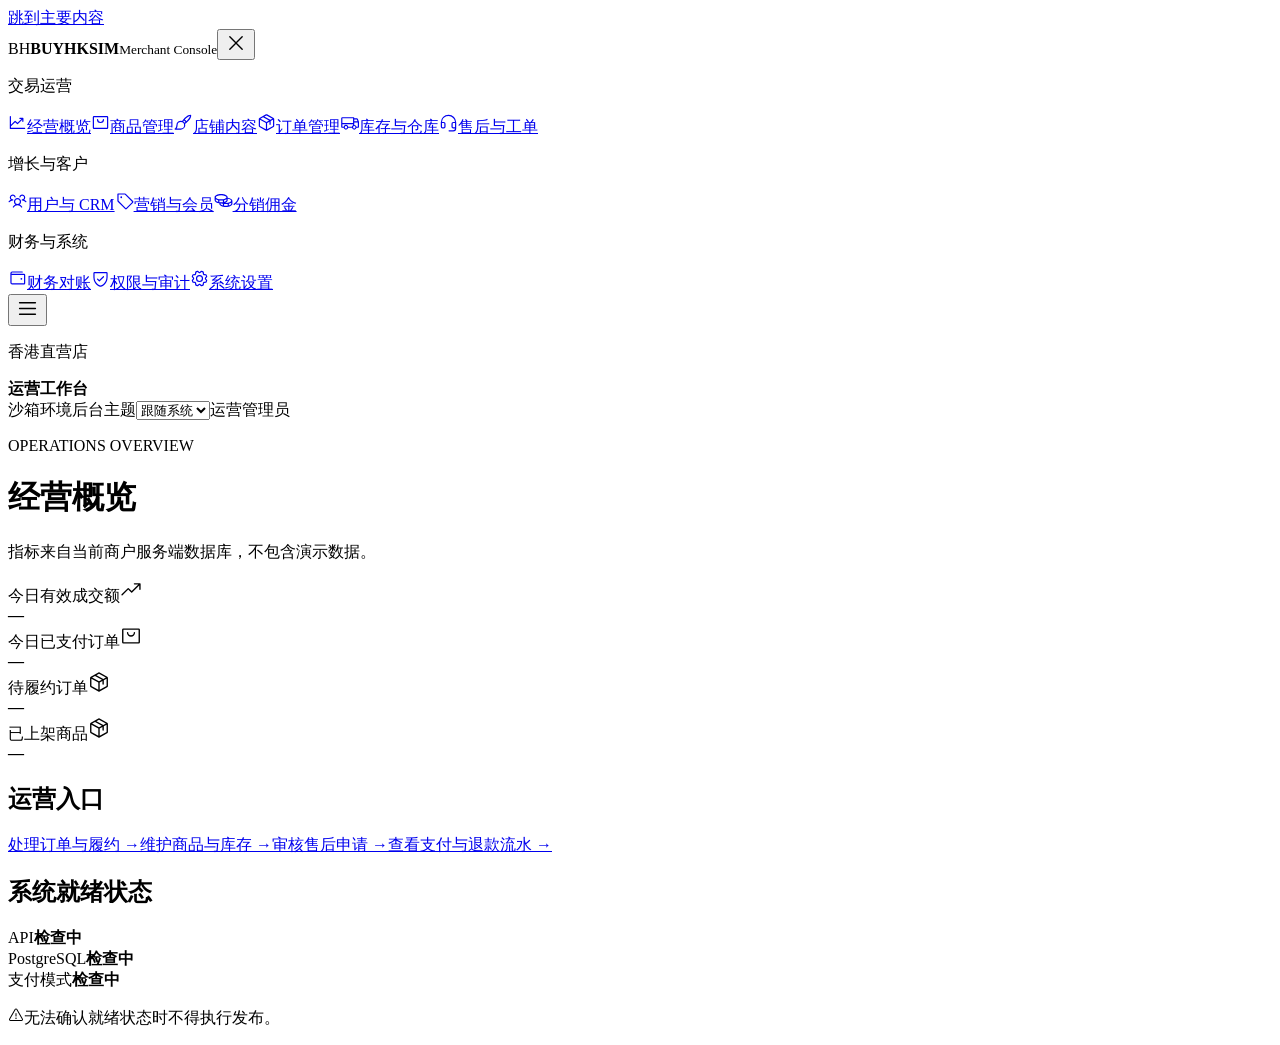
==== commit 9a52b1d9: "Remove admin login gate Co-Authored-By: Claude Fable 5 <noreply@anthropic.com>" ====
--- a/index.html
+++ b/index.html
@@ -1 +1,2 @@
-<!DOCTYPE html><!--yE3GMSaFGXa3eH02vQToe--><html lang="zh-CN"><head><meta charSet="utf-8"/><meta name="viewport" content="width=device-width, initial-scale=1"/><link rel="stylesheet" href="/buyhksim-admin-v2/_next/static/css/5948abf37338e912.css" data-precedence="next"/><link rel="preload" as="script" fetchPriority="low" href="/buyhksim-admin-v2/_next/static/chunks/webpack-23f67da53d1bca6f.js"/><script src="/buyhksim-admin-v2/_next/static/chunks/0a15a5ab-22b1b95393511d55.js" async=""></script><script src="/buyhksim-admin-v2/_next/static/chunks/238-c9f2db15b6b7f90e.js" async=""></script><script src="/buyhksim-admin-v2/_next/static/chunks/main-app-5f81127632abc737.js" async=""></script><script src="/buyhksim-admin-v2/_next/static/chunks/9-a4e8e1571bce4698.js" async=""></script><script src="/buyhksim-admin-v2/_next/static/chunks/396-c5452c662c9ab823.js" async=""></script><script src="/buyhksim-admin-v2/_next/static/chunks/819-9cd916f6e30139cc.js" async=""></script><script src="/buyhksim-admin-v2/_next/static/chunks/app/layout-483d50306d884c04.js" async=""></script><script src="/buyhksim-admin-v2/_next/static/chunks/app/error-6ee60483fe021805.js" async=""></script><script src="/buyhksim-admin-v2/_next/static/chunks/app/not-found-3447f2c34a477557.js" async=""></script><script src="/buyhksim-admin-v2/_next/static/chunks/app/page-5057afc28512d126.js" async=""></script><meta name="theme-color" media="(prefers-color-scheme: light)" content="#f3f6f4"/><meta name="theme-color" media="(prefers-color-scheme: dark)" content="#07110e"/><meta name="color-scheme" content="light dark"/><title>BUYHKSIM 商家管理后台</title><meta name="description" content="BUYHKSIM 商品、订单、库存、营销与财务运营后台"/><meta name="robots" content="noindex, nofollow"/><script id="admin-theme-bootstrap">(()=>{try{const t=localStorage.getItem("buyhksim-admin-theme")||"system";const d=t==="dark"||(t==="system"&&matchMedia("(prefers-color-scheme: dark)").matches);document.documentElement.dataset.theme=d?"dark":"light"}catch{document.documentElement.dataset.theme="light"}})()</script><script src="/buyhksim-admin-v2/_next/static/chunks/polyfills-42372ed130431b0a.js" noModule=""></script></head><body><div hidden=""><!--$--><!--/$--></div><div class="grid min-h-screen place-items-center quiet">正在验证管理会话…</div><script src="/buyhksim-admin-v2/_next/static/chunks/webpack-23f67da53d1bca6f.js" id="_R_" async=""></script><script>(self.__next_f=self.__next_f||[]).push([0])</script><script>self.__next_f.push([1,"1:\"$Sreact.fragment\"\n2:I[2497,[\"9\",\"static/chunks/9-a4e8e1571bce4698.js\",\"396\",\"static/chunks/396-c5452c662c9ab823.js\",\"819\",\"static/chunks/819-9cd916f6e30139cc.js\",\"177\",\"static/chunks/app/layout-483d50306d884c04.js\"],\"AdminShell\"]\n3:I[9849,[],\"\"]\n4:I[7799,[\"39\",\"static/chunks/app/error-6ee60483fe021805.js\"],\"default\"]\n5:I[7069,[],\"\"]\n6:I[2396,[\"396\",\"static/chunks/396-c5452c662c9ab823.js\",\"345\",\"static/chunks/app/not-found-3447f2c34a477557.js\"],\"\"]\n7:I[4768,[],\"ClientPageRoot\"]\n8:I[434,[\"9\",\"static/chunks/9-a4e8e1571bce4698.js\",\"396\",\"static/chunks/396-c5452c662c9ab823.js\",\"974\",\"static/chunks/app/page-5057afc28512d126.js\"],\"default\"]\nb:I[3788,[],\"OutletBoundary\"]\nd:I[6261,[],\"AsyncMetadataOutlet\"]\nf:I[3788,[],\"ViewportBoundary\"]\n11:I[3788,[],\"MetadataBoundary\"]\n12:\"$Sreact.suspense\"\n14:I[5691,[],\"\"]\n:HL[\"/buyhksim-admin-v2/_next/static/css/5948abf37338e912.css\",\"style\"]\n"])</script><script>self.__next_f.push([1,"0:{\"P\":null,\"b\":\"yE3GMSaFGXa3eH02vQToe\",\"p\":\"/buyhksim-admin-v2\",\"c\":[\"\",\"\"],\"i\":false,\"f\":[[[\"\",{\"children\":[\"__PAGE__\",{}]},\"$undefined\",\"$undefined\",true],[\"\",[\"$\",\"$1\",\"c\",{\"children\":[[[\"$\",\"link\",\"0\",{\"rel\":\"stylesheet\",\"href\":\"/buyhksim-admin-v2/_next/static/css/5948abf37338e912.css\",\"precedence\":\"next\",\"crossOrigin\":\"$undefined\",\"nonce\":\"$undefined\"}]],[\"$\",\"html\",null,{\"lang\":\"zh-CN\",\"suppressHydrationWarning\":true,\"children\":[[\"$\",\"head\",null,{\"children\":[\"$\",\"script\",null,{\"id\":\"admin-theme-bootstrap\",\"dangerouslySetInnerHTML\":{\"__html\":\"(()=\u003e{try{const t=localStorage.getItem(\\\"buyhksim-admin-theme\\\")||\\\"system\\\";const d=t===\\\"dark\\\"||(t===\\\"system\\\"\u0026\u0026matchMedia(\\\"(prefers-color-scheme: dark)\\\").matches);document.documentElement.dataset.theme=d?\\\"dark\\\":\\\"light\\\"}catch{document.documentElement.dataset.theme=\\\"light\\\"}})()\"}}]}],[\"$\",\"body\",null,{\"children\":[\"$\",\"$L2\",null,{\"children\":[\"$\",\"$L3\",null,{\"parallelRouterKey\":\"children\",\"error\":\"$4\",\"errorStyles\":[],\"errorScripts\":[],\"template\":[\"$\",\"$L5\",null,{}],\"templateStyles\":\"$undefined\",\"templateScripts\":\"$undefined\",\"notFound\":[[\"$\",\"section\",null,{\"className\":\"surface mx-auto max-w-xl rounded-2xl p-8 text-center\",\"children\":[[\"$\",\"p\",null,{\"className\":\"text-sm font-semibold text-[var(--forest)]\",\"children\":\"404\"}],[\"$\",\"h1\",null,{\"className\":\"mt-2 text-2xl font-black\",\"children\":\"管理页面不存在\"}],[\"$\",\"p\",null,{\"className\":\"mt-2 quiet\",\"children\":\"该功能可能已调整位置，请返回经营概览继续操作。\"}],[\"$\",\"$L6\",null,{\"href\":\"/\",\"className\":\"primary-action mt-6 inline-flex rounded-lg px-5 py-2.5 font-semibold\",\"children\":\"返回经营概览\"}]]}],[]],\"forbidden\":\"$undefined\",\"unauthorized\":\"$undefined\"}]}]}]]}]]}],{\"children\":[\"__PAGE__\",[\"$\",\"$1\",\"c\",{\"children\":[[\"$\",\"$L7\",null,{\"Component\":\"$8\",\"searchParams\":{},\"params\":{},\"promises\":[\"$@9\",\"$@a\"]}],null,[\"$\",\"$Lb\",null,{\"children\":[\"$Lc\",[\"$\",\"$Ld\",null,{\"promise\":\"$@e\"}]]}]]}],{},null,false]},[[\"$\",\"div\",\"l\",{\"role\":\"status\",\"aria-live\":\"polite\",\"className\":\"space-y-6\",\"children\":[[\"$\",\"span\",null,{\"className\":\"sr-only\",\"children\":\"正在加载管理页面\"}],[\"$\",\"div\",null,{\"className\":\"h-4 w-36 animate-pulse rounded bg-[var(--wash)]\"}],[\"$\",\"div\",null,{\"className\":\"h-10 w-56 animate-pulse rounded-lg bg-[var(--wash)]\"}],[\"$\",\"div\",null,{\"className\":\"grid gap-4 sm:grid-cols-2 xl:grid-cols-4\",\"children\":[[\"$\",\"div\",\"0\",{\"className\":\"surface h-36 animate-pulse rounded-xl bg-[var(--surface-muted)]\"}],[\"$\",\"div\",\"1\",{\"className\":\"surface h-36 animate-pulse rounded-xl bg-[var(--surface-muted)]\"}],[\"$\",\"div\",\"2\",{\"className\":\"surface h-36 animate-pulse rounded-xl bg-[var(--surface-muted)]\"}],[\"$\",\"div\",\"3\",{\"className\":\"surface h-36 animate-pulse rounded-xl bg-[var(--surface-muted)]\"}]]}],[\"$\",\"div\",null,{\"className\":\"surface h-72 animate-pulse rounded-xl bg-[var(--surface-muted)]\"}]]}],[],[]],false],[\"$\",\"$1\",\"h\",{\"children\":[null,[[\"$\",\"$Lf\",null,{\"children\":\"$L10\"}],null],[\"$\",\"$L11\",null,{\"children\":[\"$\",\"div\",null,{\"hidden\":true,\"children\":[\"$\",\"$12\",null,{\"fallback\":null,\"children\":\"$L13\"}]}]}]]}],false]],\"m\":\"$undefined\",\"G\":[\"$14\",[]],\"s\":false,\"S\":true}\n"])</script><script>self.__next_f.push([1,"9:{}\na:\"$0:f:0:1:2:children:1:props:children:0:props:params\"\n"])</script><script>self.__next_f.push([1,"10:[[\"$\",\"meta\",\"0\",{\"charSet\":\"utf-8\"}],[\"$\",\"meta\",\"1\",{\"name\":\"viewport\",\"content\":\"width=device-width, initial-scale=1\"}],[\"$\",\"meta\",\"2\",{\"name\":\"theme-color\",\"media\":\"(prefers-color-scheme: light)\",\"content\":\"#f3f6f4\"}],[\"$\",\"meta\",\"3\",{\"name\":\"theme-color\",\"media\":\"(prefers-color-scheme: dark)\",\"content\":\"#07110e\"}],[\"$\",\"meta\",\"4\",{\"name\":\"color-scheme\",\"content\":\"light dark\"}]]\nc:null\n"])</script><script>self.__next_f.push([1,"e:{\"metadata\":[[\"$\",\"title\",\"0\",{\"children\":\"BUYHKSIM 商家管理后台\"}],[\"$\",\"meta\",\"1\",{\"name\":\"description\",\"content\":\"BUYHKSIM 商品、订单、库存、营销与财务运营后台\"}],[\"$\",\"meta\",\"2\",{\"name\":\"robots\",\"content\":\"noindex, nofollow\"}]],\"error\":null,\"digest\":\"$undefined\"}\n"])</script><script>self.__next_f.push([1,"13:\"$e:metadata\"\n"])</script></body></html>+<!DOCTYPE html><!--JWwQB1FDqyO87fgQGLQQY--><html lang="zh-CN"><head><meta charSet="utf-8"/><meta name="viewport" content="width=device-width, initial-scale=1"/><link rel="stylesheet" href="/buyhksim-admin-v2/_next/static/css/af4387a7f9c2e7f9.css" data-precedence="next"/><link rel="preload" as="script" fetchPriority="low" href="/buyhksim-admin-v2/_next/static/chunks/webpack-23f67da53d1bca6f.js"/><script src="/buyhksim-admin-v2/_next/static/chunks/0a15a5ab-22b1b95393511d55.js" async=""></script><script src="/buyhksim-admin-v2/_next/static/chunks/238-c9f2db15b6b7f90e.js" async=""></script><script src="/buyhksim-admin-v2/_next/static/chunks/main-app-5f81127632abc737.js" async=""></script><script src="/buyhksim-admin-v2/_next/static/chunks/319-6f1f359a6a1adde8.js" async=""></script><script src="/buyhksim-admin-v2/_next/static/chunks/396-c5452c662c9ab823.js" async=""></script><script src="/buyhksim-admin-v2/_next/static/chunks/477-20fcb41e6d13fcb3.js" async=""></script><script src="/buyhksim-admin-v2/_next/static/chunks/app/layout-c8604151714e0b8a.js" async=""></script><script src="/buyhksim-admin-v2/_next/static/chunks/app/error-6ee60483fe021805.js" async=""></script><script src="/buyhksim-admin-v2/_next/static/chunks/app/not-found-3447f2c34a477557.js" async=""></script><script src="/buyhksim-admin-v2/_next/static/chunks/app/page-bf7759184bbd4e88.js" async=""></script><meta name="theme-color" media="(prefers-color-scheme: light)" content="#f3f6f4"/><meta name="theme-color" media="(prefers-color-scheme: dark)" content="#07110e"/><meta name="color-scheme" content="light dark"/><title>BUYHKSIM 商家管理后台</title><meta name="description" content="BUYHKSIM 商品、订单、库存、营销与财务运营后台"/><meta name="robots" content="noindex, nofollow"/><script id="admin-theme-bootstrap">(()=>{try{const t=localStorage.getItem("buyhksim-admin-theme")||"system";const d=t==="dark"||(t==="system"&&matchMedia("(prefers-color-scheme: dark)").matches);document.documentElement.dataset.theme=d?"dark":"light"}catch{document.documentElement.dataset.theme="light"}})()</script><script src="/buyhksim-admin-v2/_next/static/chunks/polyfills-42372ed130431b0a.js" noModule=""></script></head><body><div hidden=""><!--$--><!--/$--></div><div class="min-h-screen lg:grid lg:grid-cols-[250px_1fr]"><a href="#admin-content" class="fixed left-3 top-3 z-[90] -translate-y-24 rounded-lg bg-[var(--action)] px-4 py-2 text-sm font-semibold text-white focus:translate-y-0">跳到主要内容</a><div class="route-progress" data-active="false" aria-hidden="true"></div><aside aria-label="后台主导航" class="-translate-x-full fixed inset-y-0 left-0 z-50 w-[280px] overflow-y-auto bg-[var(--sidebar)] text-white transition-transform lg:sticky lg:top-0 lg:z-auto lg:block lg:h-screen lg:w-auto lg:translate-x-0"><div class="flex h-20 items-center gap-3 border-b border-white/10 px-5"><span class="grid h-10 w-10 place-items-center rounded-lg bg-[#0b6d5b] font-black">BH</span><span class="min-w-0"><b class="block tracking-widest">BUYHKSIM</b><small class="text-white/60">Merchant Console</small></span><button type="button" class="ml-auto grid h-9 w-9 place-items-center rounded-lg hover:bg-white/10 lg:hidden" aria-label="关闭后台导航"><svg xmlns="http://www.w3.org/2000/svg" width="22" height="22" fill="currentColor" viewBox="0 0 256 256"><path d="M205.66,194.34a8,8,0,0,1-11.32,11.32L128,139.31,61.66,205.66a8,8,0,0,1-11.32-11.32L116.69,128,50.34,61.66A8,8,0,0,1,61.66,50.34L128,116.69l66.34-66.35a8,8,0,0,1,11.32,11.32L139.31,128Z"></path></svg></button></div><nav class="p-4"><div class="mb-6"><p class="mb-2 px-3 text-xs font-semibold uppercase tracking-wider text-white/60">交易运营</p><a aria-current="page" class="mb-1 flex min-h-11 items-center gap-3 rounded-lg px-3 py-2.5 text-sm transition-colors bg-white/14 font-semibold text-white" href="/buyhksim-admin-v2/"><svg xmlns="http://www.w3.org/2000/svg" width="19" height="19" fill="currentColor" viewBox="0 0 256 256"><path d="M232,208a8,8,0,0,1-8,8H32a8,8,0,0,1-8-8V48a8,8,0,0,1,16,0V156.69l50.34-50.35a8,8,0,0,1,11.32,0L128,132.69,180.69,80H160a8,8,0,0,1,0-16h40a8,8,0,0,1,8,8v40a8,8,0,0,1-16,0V91.31l-58.34,58.35a8,8,0,0,1-11.32,0L96,123.31l-56,56V200H224A8,8,0,0,1,232,208Z"></path></svg><span>经营概览</span></a><a class="mb-1 flex min-h-11 items-center gap-3 rounded-lg px-3 py-2.5 text-sm transition-colors text-white/70 hover:bg-white/8 hover:text-white" href="/buyhksim-admin-v2/products/"><svg xmlns="http://www.w3.org/2000/svg" width="19" height="19" fill="currentColor" viewBox="0 0 256 256"><path d="M216,40H40A16,16,0,0,0,24,56V200a16,16,0,0,0,16,16H216a16,16,0,0,0,16-16V56A16,16,0,0,0,216,40Zm0,160H40V56H216V200ZM176,88a48,48,0,0,1-96,0,8,8,0,0,1,16,0,32,32,0,0,0,64,0,8,8,0,0,1,16,0Z"></path></svg><span>商品管理</span></a><a class="mb-1 flex min-h-11 items-center gap-3 rounded-lg px-3 py-2.5 text-sm transition-colors text-white/70 hover:bg-white/8 hover:text-white" href="/buyhksim-admin-v2/content/"><svg xmlns="http://www.w3.org/2000/svg" width="19" height="19" fill="currentColor" viewBox="0 0 256 256"><path d="M232,32a8,8,0,0,0-8-8c-44.08,0-89.31,49.71-114.43,82.63A60,60,0,0,0,32,164c0,30.88-19.54,44.73-20.47,45.37A8,8,0,0,0,16,224H92a60,60,0,0,0,57.37-77.57C182.3,121.31,232,76.08,232,32ZM92,208H34.63C41.38,198.41,48,183.92,48,164a44,44,0,1,1,44,44Zm32.42-94.45q5.14-6.66,10.09-12.55A76.23,76.23,0,0,1,155,121.49q-5.9,4.94-12.55,10.09A60.54,60.54,0,0,0,124.42,113.55Zm42.7-2.68a92.57,92.57,0,0,0-22-22c31.78-34.53,55.75-45,69.9-47.91C212.17,55.12,201.65,79.09,167.12,110.87Z"></path></svg><span>店铺内容</span></a><a class="mb-1 flex min-h-11 items-center gap-3 rounded-lg px-3 py-2.5 text-sm transition-colors text-white/70 hover:bg-white/8 hover:text-white" href="/buyhksim-admin-v2/orders/"><svg xmlns="http://www.w3.org/2000/svg" width="19" height="19" fill="currentColor" viewBox="0 0 256 256"><path d="M223.68,66.15,135.68,18a15.88,15.88,0,0,0-15.36,0l-88,48.17a16,16,0,0,0-8.32,14v95.64a16,16,0,0,0,8.32,14l88,48.17a15.88,15.88,0,0,0,15.36,0l88-48.17a16,16,0,0,0,8.32-14V80.18A16,16,0,0,0,223.68,66.15ZM128,32l80.34,44-29.77,16.3-80.35-44ZM128,120,47.66,76l33.9-18.56,80.34,44ZM40,90l80,43.78v85.79L40,175.82Zm176,85.78h0l-80,43.79V133.82l32-17.51V152a8,8,0,0,0,16,0V107.55L216,90v85.77Z"></path></svg><span>订单管理</span></a><a class="mb-1 flex min-h-11 items-center gap-3 rounded-lg px-3 py-2.5 text-sm transition-colors text-white/70 hover:bg-white/8 hover:text-white" href="/buyhksim-admin-v2/inventory/"><svg xmlns="http://www.w3.org/2000/svg" width="19" height="19" fill="currentColor" viewBox="0 0 256 256"><path d="M255.42,117l-14-35A15.93,15.93,0,0,0,226.58,72H192V64a8,8,0,0,0-8-8H32A16,16,0,0,0,16,72V184a16,16,0,0,0,16,16H49a32,32,0,0,0,62,0h50a32,32,0,0,0,62,0h17a16,16,0,0,0,16-16V120A7.94,7.94,0,0,0,255.42,117ZM192,88h34.58l9.6,24H192ZM32,72H176v64H32ZM80,208a16,16,0,1,1,16-16A16,16,0,0,1,80,208Zm81-24H111a32,32,0,0,0-62,0H32V152H176v12.31A32.11,32.11,0,0,0,161,184Zm31,24a16,16,0,1,1,16-16A16,16,0,0,1,192,208Zm48-24H223a32.06,32.06,0,0,0-31-24V128h48Z"></path></svg><span>库存与仓库</span></a><a class="mb-1 flex min-h-11 items-center gap-3 rounded-lg px-3 py-2.5 text-sm transition-colors text-white/70 hover:bg-white/8 hover:text-white" href="/buyhksim-admin-v2/after-sales/"><svg xmlns="http://www.w3.org/2000/svg" width="19" height="19" fill="currentColor" viewBox="0 0 256 256"><path d="M201.89,54.66A103.43,103.43,0,0,0,128.79,24H128A104,104,0,0,0,24,128v56a24,24,0,0,0,24,24H64a24,24,0,0,0,24-24V144a24,24,0,0,0-24-24H40.36A88.12,88.12,0,0,1,190.54,65.93,87.39,87.39,0,0,1,215.65,120H192a24,24,0,0,0-24,24v40a24,24,0,0,0,24,24h24a24,24,0,0,1-24,24H136a8,8,0,0,0,0,16h56a40,40,0,0,0,40-40V128A103.41,103.41,0,0,0,201.89,54.66ZM64,136a8,8,0,0,1,8,8v40a8,8,0,0,1-8,8H48a8,8,0,0,1-8-8V136Zm128,56a8,8,0,0,1-8-8V144a8,8,0,0,1,8-8h24v56Z"></path></svg><span>售后与工单</span></a></div><div class="mb-6"><p class="mb-2 px-3 text-xs font-semibold uppercase tracking-wider text-white/60">增长与客户</p><a class="mb-1 flex min-h-11 items-center gap-3 rounded-lg px-3 py-2.5 text-sm transition-colors text-white/70 hover:bg-white/8 hover:text-white" href="/buyhksim-admin-v2/customers/"><svg xmlns="http://www.w3.org/2000/svg" width="19" height="19" fill="currentColor" viewBox="0 0 256 256"><path d="M244.8,150.4a8,8,0,0,1-11.2-1.6A51.6,51.6,0,0,0,192,128a8,8,0,0,1-7.37-4.89,8,8,0,0,1,0-6.22A8,8,0,0,1,192,112a24,24,0,1,0-23.24-30,8,8,0,1,1-15.5-4A40,40,0,1,1,219,117.51a67.94,67.94,0,0,1,27.43,21.68A8,8,0,0,1,244.8,150.4ZM190.92,212a8,8,0,1,1-13.84,8,57,57,0,0,0-98.16,0,8,8,0,1,1-13.84-8,72.06,72.06,0,0,1,33.74-29.92,48,48,0,1,1,58.36,0A72.06,72.06,0,0,1,190.92,212ZM128,176a32,32,0,1,0-32-32A32,32,0,0,0,128,176ZM72,120a8,8,0,0,0-8-8A24,24,0,1,1,87.24,82a8,8,0,1,0,15.5-4A40,40,0,1,0,37,117.51,67.94,67.94,0,0,0,9.6,139.19a8,8,0,1,0,12.8,9.61A51.6,51.6,0,0,1,64,128,8,8,0,0,0,72,120Z"></path></svg><span>用户与 CRM</span></a><a class="mb-1 flex min-h-11 items-center gap-3 rounded-lg px-3 py-2.5 text-sm transition-colors text-white/70 hover:bg-white/8 hover:text-white" href="/buyhksim-admin-v2/marketing/"><svg xmlns="http://www.w3.org/2000/svg" width="19" height="19" fill="currentColor" viewBox="0 0 256 256"><path d="M243.31,136,144,36.69A15.86,15.86,0,0,0,132.69,32H40a8,8,0,0,0-8,8v92.69A15.86,15.86,0,0,0,36.69,144L136,243.31a16,16,0,0,0,22.63,0l84.68-84.68a16,16,0,0,0,0-22.63Zm-96,96L48,132.69V48h84.69L232,147.31ZM96,84A12,12,0,1,1,84,72,12,12,0,0,1,96,84Z"></path></svg><span>营销与会员</span></a><a class="mb-1 flex min-h-11 items-center gap-3 rounded-lg px-3 py-2.5 text-sm transition-colors text-white/70 hover:bg-white/8 hover:text-white" href="/buyhksim-admin-v2/distribution/"><svg xmlns="http://www.w3.org/2000/svg" width="19" height="19" fill="currentColor" viewBox="0 0 256 256"><path d="M184,89.57V84c0-25.08-37.83-44-88-44S8,58.92,8,84v40c0,20.89,26.25,37.49,64,42.46V172c0,25.08,37.83,44,88,44s88-18.92,88-44V132C248,111.3,222.58,94.68,184,89.57ZM232,132c0,13.22-30.79,28-72,28-3.73,0-7.43-.13-11.08-.37C170.49,151.77,184,139,184,124V105.74C213.87,110.19,232,122.27,232,132ZM72,150.25V126.46A183.74,183.74,0,0,0,96,128a183.74,183.74,0,0,0,24-1.54v23.79A163,163,0,0,1,96,152,163,163,0,0,1,72,150.25Zm96-40.32V124c0,8.39-12.41,17.4-32,22.87V123.5C148.91,120.37,159.84,115.71,168,109.93ZM96,56c41.21,0,72,14.78,72,28s-30.79,28-72,28S24,97.22,24,84,54.79,56,96,56ZM24,124V109.93c8.16,5.78,19.09,10.44,32,13.57v23.37C36.41,141.4,24,132.39,24,124Zm64,48v-4.17c2.63.1,5.29.17,8,.17,3.88,0,7.67-.13,11.39-.35A121.92,121.92,0,0,0,120,171.41v23.46C100.41,189.4,88,180.39,88,172Zm48,26.25V174.4a179.48,179.48,0,0,0,24,1.6,183.74,183.74,0,0,0,24-1.54v23.79a165.45,165.45,0,0,1-48,0Zm64-3.38V171.5c12.91-3.13,23.84-7.79,32-13.57V172C232,180.39,219.59,189.4,200,194.87Z"></path></svg><span>分销佣金</span></a></div><div class="mb-6"><p class="mb-2 px-3 text-xs font-semibold uppercase tracking-wider text-white/60">财务与系统</p><a class="mb-1 flex min-h-11 items-center gap-3 rounded-lg px-3 py-2.5 text-sm transition-colors text-white/70 hover:bg-white/8 hover:text-white" href="/buyhksim-admin-v2/finance/"><svg xmlns="http://www.w3.org/2000/svg" width="19" height="19" fill="currentColor" viewBox="0 0 256 256"><path d="M216,64H56a8,8,0,0,1,0-16H192a8,8,0,0,0,0-16H56A24,24,0,0,0,32,56V184a24,24,0,0,0,24,24H216a16,16,0,0,0,16-16V80A16,16,0,0,0,216,64Zm0,128H56a8,8,0,0,1-8-8V78.63A23.84,23.84,0,0,0,56,80H216Zm-48-60a12,12,0,1,1,12,12A12,12,0,0,1,168,132Z"></path></svg><span>财务对账</span></a><a class="mb-1 flex min-h-11 items-center gap-3 rounded-lg px-3 py-2.5 text-sm transition-colors text-white/70 hover:bg-white/8 hover:text-white" href="/buyhksim-admin-v2/security/"><svg xmlns="http://www.w3.org/2000/svg" width="19" height="19" fill="currentColor" viewBox="0 0 256 256"><path d="M208,40H48A16,16,0,0,0,32,56v56c0,52.72,25.52,84.67,46.93,102.19,23.06,18.86,46,25.26,47,25.53a8,8,0,0,0,4.2,0c1-.27,23.91-6.67,47-25.53C198.48,196.67,224,164.72,224,112V56A16,16,0,0,0,208,40Zm0,72c0,37.07-13.66,67.16-40.6,89.42A129.3,129.3,0,0,1,128,223.62a128.25,128.25,0,0,1-38.92-21.81C61.82,179.51,48,149.3,48,112l0-56,160,0ZM82.34,141.66a8,8,0,0,1,11.32-11.32L112,148.69l50.34-50.35a8,8,0,0,1,11.32,11.32l-56,56a8,8,0,0,1-11.32,0Z"></path></svg><span>权限与审计</span></a><a class="mb-1 flex min-h-11 items-center gap-3 rounded-lg px-3 py-2.5 text-sm transition-colors text-white/70 hover:bg-white/8 hover:text-white" href="/buyhksim-admin-v2/settings/"><svg xmlns="http://www.w3.org/2000/svg" width="19" height="19" fill="currentColor" viewBox="0 0 256 256"><path d="M128,80a48,48,0,1,0,48,48A48.05,48.05,0,0,0,128,80Zm0,80a32,32,0,1,1,32-32A32,32,0,0,1,128,160Zm88-29.84q.06-2.16,0-4.32l14.92-18.64a8,8,0,0,0,1.48-7.06,107.21,107.21,0,0,0-10.88-26.25,8,8,0,0,0-6-3.93l-23.72-2.64q-1.48-1.56-3-3L186,40.54a8,8,0,0,0-3.94-6,107.71,107.71,0,0,0-26.25-10.87,8,8,0,0,0-7.06,1.49L130.16,40Q128,40,125.84,40L107.2,25.11a8,8,0,0,0-7.06-1.48A107.6,107.6,0,0,0,73.89,34.51a8,8,0,0,0-3.93,6L67.32,64.27q-1.56,1.49-3,3L40.54,70a8,8,0,0,0-6,3.94,107.71,107.71,0,0,0-10.87,26.25,8,8,0,0,0,1.49,7.06L40,125.84Q40,128,40,130.16L25.11,148.8a8,8,0,0,0-1.48,7.06,107.21,107.21,0,0,0,10.88,26.25,8,8,0,0,0,6,3.93l23.72,2.64q1.49,1.56,3,3L70,215.46a8,8,0,0,0,3.94,6,107.71,107.71,0,0,0,26.25,10.87,8,8,0,0,0,7.06-1.49L125.84,216q2.16.06,4.32,0l18.64,14.92a8,8,0,0,0,7.06,1.48,107.21,107.21,0,0,0,26.25-10.88,8,8,0,0,0,3.93-6l2.64-23.72q1.56-1.48,3-3L215.46,186a8,8,0,0,0,6-3.94,107.71,107.71,0,0,0,10.87-26.25,8,8,0,0,0-1.49-7.06Zm-16.1-6.5a73.93,73.93,0,0,1,0,8.68,8,8,0,0,0,1.74,5.48l14.19,17.73a91.57,91.57,0,0,1-6.23,15L187,173.11a8,8,0,0,0-5.1,2.64,74.11,74.11,0,0,1-6.14,6.14,8,8,0,0,0-2.64,5.1l-2.51,22.58a91.32,91.32,0,0,1-15,6.23l-17.74-14.19a8,8,0,0,0-5-1.75h-.48a73.93,73.93,0,0,1-8.68,0,8,8,0,0,0-5.48,1.74L100.45,215.8a91.57,91.57,0,0,1-15-6.23L82.89,187a8,8,0,0,0-2.64-5.1,74.11,74.11,0,0,1-6.14-6.14,8,8,0,0,0-5.1-2.64L46.43,170.6a91.32,91.32,0,0,1-6.23-15l14.19-17.74a8,8,0,0,0,1.74-5.48,73.93,73.93,0,0,1,0-8.68,8,8,0,0,0-1.74-5.48L40.2,100.45a91.57,91.57,0,0,1,6.23-15L69,82.89a8,8,0,0,0,5.1-2.64,74.11,74.11,0,0,1,6.14-6.14A8,8,0,0,0,82.89,69L85.4,46.43a91.32,91.32,0,0,1,15-6.23l17.74,14.19a8,8,0,0,0,5.48,1.74,73.93,73.93,0,0,1,8.68,0,8,8,0,0,0,5.48-1.74L155.55,40.2a91.57,91.57,0,0,1,15,6.23L173.11,69a8,8,0,0,0,2.64,5.1,74.11,74.11,0,0,1,6.14,6.14,8,8,0,0,0,5.1,2.64l22.58,2.51a91.32,91.32,0,0,1,6.23,15l-14.19,17.74A8,8,0,0,0,199.87,123.66Z"></path></svg><span>系统设置</span></a></div></nav></aside><div class="min-w-0"><header class="sticky top-0 z-30 flex min-h-20 items-center justify-between gap-3 border-b border-[var(--line)] bg-[var(--surface)] px-4 lg:px-8"><div class="flex min-w-0 items-center gap-3"><button type="button" class="secondary-action grid h-10 w-10 shrink-0 place-items-center rounded-lg lg:hidden" aria-label="打开后台导航" aria-expanded="false"><svg xmlns="http://www.w3.org/2000/svg" width="23" height="23" fill="currentColor" viewBox="0 0 256 256"><path d="M224,128a8,8,0,0,1-8,8H40a8,8,0,0,1,0-16H216A8,8,0,0,1,224,128ZM40,72H216a8,8,0,0,0,0-16H40a8,8,0,0,0,0,16ZM216,184H40a8,8,0,0,0,0,16H216a8,8,0,0,0,0-16Z"></path></svg></button><div class="min-w-0"><p class="truncate text-sm quiet">香港直营店</p><b class="block truncate">运营工作台</b></div></div><div class="flex shrink-0 items-center gap-2 sm:gap-4"><span class="hidden rounded-full bg-[var(--wash)] px-3 py-1.5 text-xs font-semibold text-[var(--forest)] sm:inline">沙箱环境</span><label class="hidden text-sm md:block"><span class="sr-only">后台主题</span><select aria-label="后台主题" class="field-surface rounded-lg border border-[var(--line)] px-2 py-1.5"><option value="system" selected="">跟随系统</option><option value="light">浅色</option><option value="dark">深色</option></select></label><span class="hidden text-sm sm:block">运营管理员</span></div></header><main id="admin-content" tabindex="-1" class="p-4 sm:p-5 lg:p-8"><!--$?--><template id="B:0"></template><div role="status" aria-live="polite" class="space-y-6"><span class="sr-only">正在加载管理页面</span><div class="h-4 w-36 animate-pulse rounded bg-[var(--wash)]"></div><div class="h-10 w-56 animate-pulse rounded-lg bg-[var(--wash)]"></div><div class="grid gap-4 sm:grid-cols-2 xl:grid-cols-4"><div class="surface h-36 animate-pulse rounded-xl bg-[var(--surface-muted)]"></div><div class="surface h-36 animate-pulse rounded-xl bg-[var(--surface-muted)]"></div><div class="surface h-36 animate-pulse rounded-xl bg-[var(--surface-muted)]"></div><div class="surface h-36 animate-pulse rounded-xl bg-[var(--surface-muted)]"></div></div><div class="surface h-72 animate-pulse rounded-xl bg-[var(--surface-muted)]"></div></div><!--/$--></main></div><section aria-label="Notifications alt+T" tabindex="-1" aria-live="polite" aria-relevant="additions text" aria-atomic="false"></section></div><script>requestAnimationFrame(function(){$RT=performance.now()});</script><script src="/buyhksim-admin-v2/_next/static/chunks/webpack-23f67da53d1bca6f.js" id="_R_" async=""></script><div hidden id="S:0"><div><p class="text-sm font-semibold text-[var(--forest)]">OPERATIONS OVERVIEW</p><h1 class="mt-1 text-3xl font-black">经营概览</h1><p class="mt-2 quiet">指标来自当前商户服务端数据库，不包含演示数据。</p></div><section class="mt-7 grid gap-4 sm:grid-cols-2 xl:grid-cols-4"><div class="surface rounded-xl p-5"><div class="flex items-center justify-between"><span class="quiet">今日有效成交额</span><svg xmlns="http://www.w3.org/2000/svg" width="22" height="22" fill="currentColor" viewBox="0 0 256 256" class="text-[var(--forest)]"><path d="M240,56v64a8,8,0,0,1-16,0V75.31l-82.34,82.35a8,8,0,0,1-11.32,0L96,123.31,29.66,189.66a8,8,0,0,1-11.32-11.32l72-72a8,8,0,0,1,11.32,0L136,140.69,212.69,64H168a8,8,0,0,1,0-16h64A8,8,0,0,1,240,56Z"></path></svg></div><strong class="mt-4 block text-3xl">—</strong></div><div class="surface rounded-xl p-5"><div class="flex items-center justify-between"><span class="quiet">今日已支付订单</span><svg xmlns="http://www.w3.org/2000/svg" width="22" height="22" fill="currentColor" viewBox="0 0 256 256" class="text-[var(--forest)]"><path d="M216,40H40A16,16,0,0,0,24,56V200a16,16,0,0,0,16,16H216a16,16,0,0,0,16-16V56A16,16,0,0,0,216,40Zm0,160H40V56H216V200ZM176,88a48,48,0,0,1-96,0,8,8,0,0,1,16,0,32,32,0,0,0,64,0,8,8,0,0,1,16,0Z"></path></svg></div><strong class="mt-4 block text-3xl">—</strong></div><div class="surface rounded-xl p-5"><div class="flex items-center justify-between"><span class="quiet">待履约订单</span><svg xmlns="http://www.w3.org/2000/svg" width="22" height="22" fill="currentColor" viewBox="0 0 256 256" class="text-[var(--forest)]"><path d="M223.68,66.15,135.68,18a15.88,15.88,0,0,0-15.36,0l-88,48.17a16,16,0,0,0-8.32,14v95.64a16,16,0,0,0,8.32,14l88,48.17a15.88,15.88,0,0,0,15.36,0l88-48.17a16,16,0,0,0,8.32-14V80.18A16,16,0,0,0,223.68,66.15ZM128,32l80.34,44-29.77,16.3-80.35-44ZM128,120,47.66,76l33.9-18.56,80.34,44ZM40,90l80,43.78v85.79L40,175.82Zm176,85.78h0l-80,43.79V133.82l32-17.51V152a8,8,0,0,0,16,0V107.55L216,90v85.77Z"></path></svg></div><strong class="mt-4 block text-3xl">—</strong></div><div class="surface rounded-xl p-5"><div class="flex items-center justify-between"><span class="quiet">已上架商品</span><svg xmlns="http://www.w3.org/2000/svg" width="22" height="22" fill="currentColor" viewBox="0 0 256 256" class="text-[var(--forest)]"><path d="M223.68,66.15,135.68,18a15.88,15.88,0,0,0-15.36,0l-88,48.17a16,16,0,0,0-8.32,14v95.64a16,16,0,0,0,8.32,14l88,48.17a15.88,15.88,0,0,0,15.36,0l88-48.17a16,16,0,0,0,8.32-14V80.18A16,16,0,0,0,223.68,66.15ZM128,32l80.34,44-29.77,16.3-80.35-44ZM128,120,47.66,76l33.9-18.56,80.34,44ZM40,90l80,43.78v85.79L40,175.82Zm176,85.78h0l-80,43.79V133.82l32-17.51V152a8,8,0,0,0,16,0V107.55L216,90v85.77Z"></path></svg></div><strong class="mt-4 block text-3xl">—</strong></div></section><div class="mt-6 grid gap-6 xl:grid-cols-[1.5fr_1fr]"><section class="surface rounded-xl p-5"><h2 class="text-lg font-bold">运营入口</h2><div class="mt-4 grid gap-3 sm:grid-cols-2"><a class="rounded-lg border border-[var(--line)] p-4 font-semibold hover:border-[var(--forest)]" href="/buyhksim-admin-v2/orders/">处理订单与履约<!-- --> →</a><a class="rounded-lg border border-[var(--line)] p-4 font-semibold hover:border-[var(--forest)]" href="/buyhksim-admin-v2/products/">维护商品与库存<!-- --> →</a><a class="rounded-lg border border-[var(--line)] p-4 font-semibold hover:border-[var(--forest)]" href="/buyhksim-admin-v2/after-sales/">审核售后申请<!-- --> →</a><a class="rounded-lg border border-[var(--line)] p-4 font-semibold hover:border-[var(--forest)]" href="/buyhksim-admin-v2/finance/">查看支付与退款流水<!-- --> →</a></div></section><section class="surface rounded-xl p-5"><h2 class="text-lg font-bold">系统就绪状态</h2><div class="mt-4 space-y-3 text-sm"><div class="flex justify-between border-b border-[var(--line)] pb-3"><span>API</span><b>检查中</b></div><div class="flex justify-between border-b border-[var(--line)] pb-3"><span>PostgreSQL</span><b>检查中</b></div><div class="flex justify-between border-b border-[var(--line)] pb-3"><span>支付模式</span><b>检查中</b></div></div><p class="mt-4 flex items-center gap-2 text-sm text-amber-700"><svg xmlns="http://www.w3.org/2000/svg" width="1em" height="1em" fill="currentColor" viewBox="0 0 256 256"><path d="M236.8,188.09,149.35,36.22h0a24.76,24.76,0,0,0-42.7,0L19.2,188.09a23.51,23.51,0,0,0,0,23.72A24.35,24.35,0,0,0,40.55,224h174.9a24.35,24.35,0,0,0,21.33-12.19A23.51,23.51,0,0,0,236.8,188.09ZM222.93,203.8a8.5,8.5,0,0,1-7.48,4.2H40.55a8.5,8.5,0,0,1-7.48-4.2,7.59,7.59,0,0,1,0-7.72L120.52,44.21a8.75,8.75,0,0,1,15,0l87.45,151.87A7.59,7.59,0,0,1,222.93,203.8ZM120,144V104a8,8,0,0,1,16,0v40a8,8,0,0,1-16,0Zm20,36a12,12,0,1,1-12-12A12,12,0,0,1,140,180Z"></path></svg>无法确认就绪状态时不得执行发布。</p></section></div><!--$--><!--/$--></div><script>$RB=[];$RV=function(a){$RT=performance.now();for(var b=0;b<a.length;b+=2){var c=a[b],e=a[b+1];null!==e.parentNode&&e.parentNode.removeChild(e);var f=c.parentNode;if(f){var g=c.previousSibling,h=0;do{if(c&&8===c.nodeType){var d=c.data;if("/$"===d||"/&"===d)if(0===h)break;else h--;else"$"!==d&&"$?"!==d&&"$~"!==d&&"$!"!==d&&"&"!==d||h++}d=c.nextSibling;f.removeChild(c);c=d}while(c);for(;e.firstChild;)f.insertBefore(e.firstChild,c);g.data="$";g._reactRetry&&requestAnimationFrame(g._reactRetry)}}a.length=0};
+$RC=function(a,b){if(b=document.getElementById(b))(a=document.getElementById(a))?(a.previousSibling.data="$~",$RB.push(a,b),2===$RB.length&&("number"!==typeof $RT?requestAnimationFrame($RV.bind(null,$RB)):(a=performance.now(),setTimeout($RV.bind(null,$RB),2300>a&&2E3<a?2300-a:$RT+300-a)))):b.parentNode.removeChild(b)};$RC("B:0","S:0")</script><script>(self.__next_f=self.__next_f||[]).push([0])</script><script>self.__next_f.push([1,"1:\"$Sreact.fragment\"\n2:I[2497,[\"319\",\"static/chunks/319-6f1f359a6a1adde8.js\",\"396\",\"static/chunks/396-c5452c662c9ab823.js\",\"477\",\"static/chunks/477-20fcb41e6d13fcb3.js\",\"177\",\"static/chunks/app/layout-c8604151714e0b8a.js\"],\"AdminShell\"]\n3:I[9849,[],\"\"]\n4:I[7799,[\"39\",\"static/chunks/app/error-6ee60483fe021805.js\"],\"default\"]\n5:I[7069,[],\"\"]\n6:I[2396,[\"396\",\"static/chunks/396-c5452c662c9ab823.js\",\"345\",\"static/chunks/app/not-found-3447f2c34a477557.js\"],\"\"]\n7:I[4768,[],\"ClientPageRoot\"]\n8:I[434,[\"319\",\"static/chunks/319-6f1f359a6a1adde8.js\",\"396\",\"static/chunks/396-c5452c662c9ab823.js\",\"974\",\"static/chunks/app/page-bf7759184bbd4e88.js\"],\"default\"]\nb:I[3788,[],\"OutletBoundary\"]\nd:I[6261,[],\"AsyncMetadataOutlet\"]\nf:I[3788,[],\"ViewportBoundary\"]\n11:I[3788,[],\"MetadataBoundary\"]\n12:\"$Sreact.suspense\"\n14:I[5691,[],\"\"]\n:HL[\"/buyhksim-admin-v2/_next/static/css/af4387a7f9c2e7f9.css\",\"style\"]\n"])</script><script>self.__next_f.push([1,"0:{\"P\":null,\"b\":\"JWwQB1FDqyO87fgQGLQQY\",\"p\":\"/buyhksim-admin-v2\",\"c\":[\"\",\"\"],\"i\":false,\"f\":[[[\"\",{\"children\":[\"__PAGE__\",{}]},\"$undefined\",\"$undefined\",true],[\"\",[\"$\",\"$1\",\"c\",{\"children\":[[[\"$\",\"link\",\"0\",{\"rel\":\"stylesheet\",\"href\":\"/buyhksim-admin-v2/_next/static/css/af4387a7f9c2e7f9.css\",\"precedence\":\"next\",\"crossOrigin\":\"$undefined\",\"nonce\":\"$undefined\"}]],[\"$\",\"html\",null,{\"lang\":\"zh-CN\",\"suppressHydrationWarning\":true,\"children\":[[\"$\",\"head\",null,{\"children\":[\"$\",\"script\",null,{\"id\":\"admin-theme-bootstrap\",\"dangerouslySetInnerHTML\":{\"__html\":\"(()=\u003e{try{const t=localStorage.getItem(\\\"buyhksim-admin-theme\\\")||\\\"system\\\";const d=t===\\\"dark\\\"||(t===\\\"system\\\"\u0026\u0026matchMedia(\\\"(prefers-color-scheme: dark)\\\").matches);document.documentElement.dataset.theme=d?\\\"dark\\\":\\\"light\\\"}catch{document.documentElement.dataset.theme=\\\"light\\\"}})()\"}}]}],[\"$\",\"body\",null,{\"children\":[\"$\",\"$L2\",null,{\"children\":[\"$\",\"$L3\",null,{\"parallelRouterKey\":\"children\",\"error\":\"$4\",\"errorStyles\":[],\"errorScripts\":[],\"template\":[\"$\",\"$L5\",null,{}],\"templateStyles\":\"$undefined\",\"templateScripts\":\"$undefined\",\"notFound\":[[\"$\",\"section\",null,{\"className\":\"surface mx-auto max-w-xl rounded-2xl p-8 text-center\",\"children\":[[\"$\",\"p\",null,{\"className\":\"text-sm font-semibold text-[var(--forest)]\",\"children\":\"404\"}],[\"$\",\"h1\",null,{\"className\":\"mt-2 text-2xl font-black\",\"children\":\"管理页面不存在\"}],[\"$\",\"p\",null,{\"className\":\"mt-2 quiet\",\"children\":\"该功能可能已调整位置，请返回经营概览继续操作。\"}],[\"$\",\"$L6\",null,{\"href\":\"/\",\"className\":\"primary-action mt-6 inline-flex rounded-lg px-5 py-2.5 font-semibold\",\"children\":\"返回经营概览\"}]]}],[]],\"forbidden\":\"$undefined\",\"unauthorized\":\"$undefined\"}]}]}]]}]]}],{\"children\":[\"__PAGE__\",[\"$\",\"$1\",\"c\",{\"children\":[[\"$\",\"$L7\",null,{\"Component\":\"$8\",\"searchParams\":{},\"params\":{},\"promises\":[\"$@9\",\"$@a\"]}],null,[\"$\",\"$Lb\",null,{\"children\":[\"$Lc\",[\"$\",\"$Ld\",null,{\"promise\":\"$@e\"}]]}]]}],{},null,false]},[[\"$\",\"div\",\"l\",{\"role\":\"status\",\"aria-live\":\"polite\",\"className\":\"space-y-6\",\"children\":[[\"$\",\"span\",null,{\"className\":\"sr-only\",\"children\":\"正在加载管理页面\"}],[\"$\",\"div\",null,{\"className\":\"h-4 w-36 animate-pulse rounded bg-[var(--wash)]\"}],[\"$\",\"div\",null,{\"className\":\"h-10 w-56 animate-pulse rounded-lg bg-[var(--wash)]\"}],[\"$\",\"div\",null,{\"className\":\"grid gap-4 sm:grid-cols-2 xl:grid-cols-4\",\"children\":[[\"$\",\"div\",\"0\",{\"className\":\"surface h-36 animate-pulse rounded-xl bg-[var(--surface-muted)]\"}],[\"$\",\"div\",\"1\",{\"className\":\"surface h-36 animate-pulse rounded-xl bg-[var(--surface-muted)]\"}],[\"$\",\"div\",\"2\",{\"className\":\"surface h-36 animate-pulse rounded-xl bg-[var(--surface-muted)]\"}],[\"$\",\"div\",\"3\",{\"className\":\"surface h-36 animate-pulse rounded-xl bg-[var(--surface-muted)]\"}]]}],[\"$\",\"div\",null,{\"className\":\"surface h-72 animate-pulse rounded-xl bg-[var(--surface-muted)]\"}]]}],[],[]],false],[\"$\",\"$1\",\"h\",{\"children\":[null,[[\"$\",\"$Lf\",null,{\"children\":\"$L10\"}],null],[\"$\",\"$L11\",null,{\"children\":[\"$\",\"div\",null,{\"hidden\":true,\"children\":[\"$\",\"$12\",null,{\"fallback\":null,\"children\":\"$L13\"}]}]}]]}],false]],\"m\":\"$undefined\",\"G\":[\"$14\",[]],\"s\":false,\"S\":true}\n"])</script><script>self.__next_f.push([1,"9:{}\na:\"$0:f:0:1:2:children:1:props:children:0:props:params\"\n"])</script><script>self.__next_f.push([1,"10:[[\"$\",\"meta\",\"0\",{\"charSet\":\"utf-8\"}],[\"$\",\"meta\",\"1\",{\"name\":\"viewport\",\"content\":\"width=device-width, initial-scale=1\"}],[\"$\",\"meta\",\"2\",{\"name\":\"theme-color\",\"media\":\"(prefers-color-scheme: light)\",\"content\":\"#f3f6f4\"}],[\"$\",\"meta\",\"3\",{\"name\":\"theme-color\",\"media\":\"(prefers-color-scheme: dark)\",\"content\":\"#07110e\"}],[\"$\",\"meta\",\"4\",{\"name\":\"color-scheme\",\"content\":\"light dark\"}]]\nc:null\n"])</script><script>self.__next_f.push([1,"e:{\"metadata\":[[\"$\",\"title\",\"0\",{\"children\":\"BUYHKSIM 商家管理后台\"}],[\"$\",\"meta\",\"1\",{\"name\":\"description\",\"content\":\"BUYHKSIM 商品、订单、库存、营销与财务运营后台\"}],[\"$\",\"meta\",\"2\",{\"name\":\"robots\",\"content\":\"noindex, nofollow\"}]],\"error\":null,\"digest\":\"$undefined\"}\n"])</script><script>self.__next_f.push([1,"13:\"$e:metadata\"\n"])</script></body></html>
